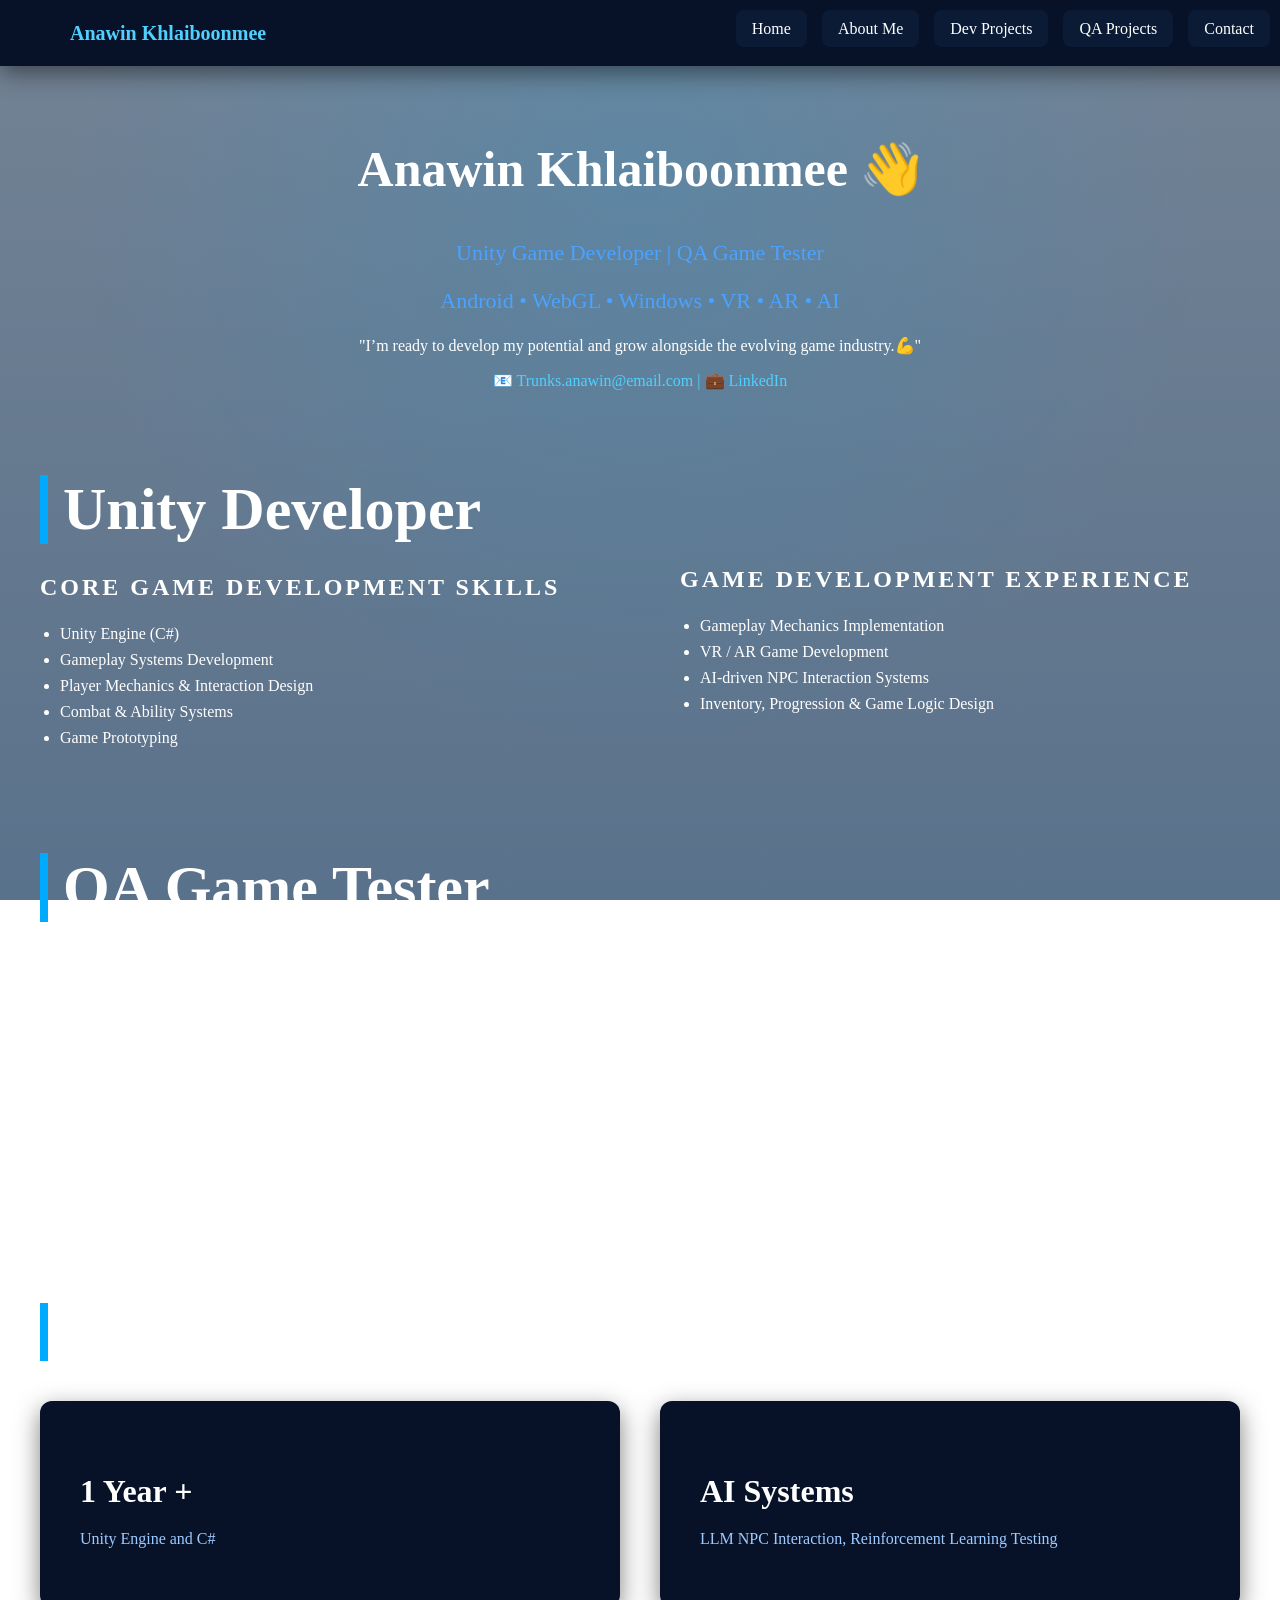
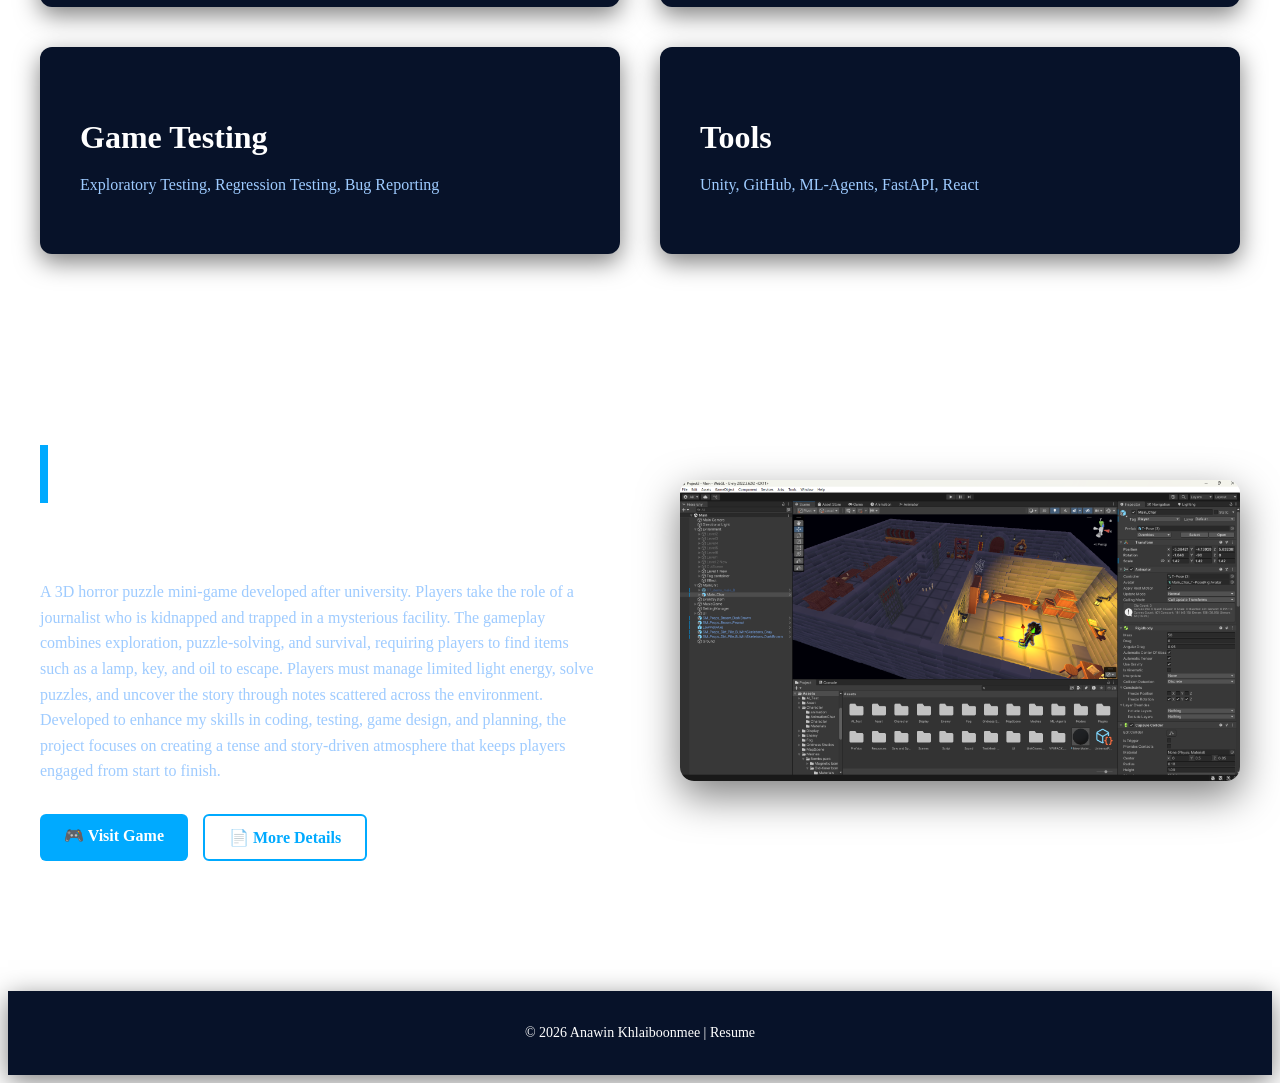
==== index.html @ 1140631f "Update" ====
<!DOCTYPE html>
<html lang="en">

<head>
<meta charset="UTF-8">
<meta name="viewport" content="width=device-width, initial-scale=1.0">
<title>Game Developer Portfolio</title>
<link rel="stylesheet" href="style.css">
</head>

<body>

<!-- ================= NAVBAR ================= -->
<nav class="navbar">
  <div class="navbar-container">

    <div class="logo">Anawin Khlaiboonmee</div>

    <ul class="nav-links" id="nav-links">
      <li><a href="#">Home</a></li>
      <li><a href="#">About Me</a></li>
      <li><a href="#">Dev Projects</a></li>
      <li><a href="#">QA Projects</a></li>
      <li><a href="#">Contact</a></li>
    </ul>

  </div>
</nav>


<!-- ================= HERO ================= -->
<section class="hero">

<h1 class="Name">Anawin Khlaiboonmee 👋</h1>

<p class="subtitle">
Unity Game Developer | QA Game Tester
</p>

<p class="platforms">
Android • WebGL • Windows • VR • AR • AI
</p>

<p class="watchword">
"I’m ready to develop my potential and grow alongside the evolving game industry.💪"
</p>

<p class="contact">
📧 Trunks.anawin@email.com |
💼 <a href="https://www.linkedin.com/in/anawin-khlaiboonmee-aa7170331/" target="_blank" class="linkedin">LinkedIn</a>
</p>

</section>


<!-- ================= UNITY DEVELOPER ================= -->
<section class="Dev-skill-section">

<div class="dev-skill-container">

<!-- LEFT -->
<div class="Dev-skill-left">

<h1 class="title-dev">Unity Developer</h1>

<h3>CORE GAME DEVELOPMENT SKILLS</h3>
<ul>
<li>Unity Engine (C#)</li>
<li>Gameplay Systems Development</li>
<li>Player Mechanics & Interaction Design</li>
<li>Combat & Ability Systems</li>
<li>Game Prototyping</li>
</ul>

</div>

<!-- RIGHT -->
<div class="Dev-skill-right">

<h3>GAME DEVELOPMENT EXPERIENCE</h3>
<ul>
<li>Gameplay Mechanics Implementation</li>
<li>VR / AR Game Development</li>
<li>AI-driven NPC Interaction Systems</li>
<li>Inventory, Progression & Game Logic Design</li>
</ul>

</div>

</div>

</section>


<!-- ================= QA GAME TESTER ================= -->
<section class="QA-section">

<div class="QA-container">

<!-- LEFT -->
<div class="QA-skill-left">

<h1 class="title-QA">QA Game Tester</h1>

<h3>CORE QA GAME TESTER SKILLS</h3>
<ul>
<li>Exploratory Testing</li>
<li>Manual Test Case Design</li>
<li>Bug Reporting & Retesting</li>
<li>Regression Testing</li>
<li>Player Experience Awareness</li>
</ul>

</div>

<!-- RIGHT -->
<div class="QA-skill-right">

<h3>TESTING EXPERIENCE</h3>
<ul>
<li>Gameplay & Feature-Based Testing</li>
<li>Usability & UX Observation</li>
<li>Edge Case & Risk-Based Testing</li>
</ul>

</div>

</div>

</section>
<!-- Expertise Section -->
<section class="expertise-section">

<div class="expertise-container">

<h2 class="expertise-title">Expertise</h2>

<div class="expertise-grid">

<div class="expertise-box">
<h3>1 Year +</h3>
<p>Unity Engine and C#</p>
</div>

<div class="expertise-box">
<h3>AI Systems</h3>
<p>LLM NPC Interaction, Reinforcement Learning Testing</p>
</div>

<div class="expertise-box">
<h3>Game Testing</h3>
<p>Exploratory Testing, Regression Testing, Bug Reporting</p>
</div>

<div class="expertise-box">
<h3>Tools</h3>
<p>Unity, GitHub, ML-Agents, FastAPI, React</p>
</div>

</div>

</div>

</section>

<!-- Current Project Section -->
<section class="project-section">

<div class="project-container">

<!-- LEFT SIDE -->
<div class="project-left">

<h2 class="project-title">Current Project</h2>

<h3>Escape Of prison</h3>

<p>
A 3D horror puzzle mini-game developed after university.
Players take the role of a journalist who is kidnapped and trapped in a
mysterious facility. The gameplay combines exploration, puzzle-solving,
and survival, requiring players to find items such as a lamp, key, and oil to
escape. Players must manage limited light energy, solve puzzles, and
uncover the story through notes scattered across the environment.
Developed to enhance my skills in coding, testing, game design, and
planning, the project focuses on creating a tense and story-driven
atmosphere that keeps players engaged from start to finish.
</p>
<div class="project-buttons">

<a href="https://pt-devt.itch.io/escape-of-prison"
class="btn-primary"
target="_blank">
🎮 Visit Game
</a>

<a href="Project-Dev.html"
class="btn-secondary">
📄 More Details
</a>

</div>

</div>

<!-- RIGHT SIDE -->
<div class="project-right reveal-right">
<img src="UnityDev.png" alt="Monster Buddy AR">
<script src="script.js"></script>
</div>

</div>

</section>

<!-- ================= FOOTER ================= -->
<footer class="footer-bar">

<p>© 2026 Anawin Khlaiboonmee | Resume</p>

</footer>


</body>
</html>
---- style.css ----
/* ---------------- GLOBAL ---------------- */

body{
background:
radial-gradient(circle at 50% 20%, rgba(0,170,255,0.15), transparent 60%),
linear-gradient(
180deg,
rgba(0,29,61,0.55),
rgba(0,38,77,0.65)
),
url("Background.png");

background-size:cover;
background-position:center;
background-repeat:no-repeat;
background-attachment:fixed;

color:white;
min-height:100vh;
overflow-x:hidden;
}

/* ---------------- NAVBAR ---------------- */

.navbar{
    position:fixed;
    top:0;
    left:0;
    width:100%;
    display:flex;
    justify-content:center;
    background:#071229;
    padding:20px 30px;
    box-shadow:0 6px 25px rgba(0,0,0,0.5);
    z-index:1000;
}

.navbar-container{
    width:100%;
    max-width:1200px;
    display:flex;
    justify-content:space-between;
    align-items:center;
}

.menu-toggle{
    display:none;
    font-size:28px;
    cursor:pointer;
    color:white;
}

.logo{
    font-size:20px;
    font-weight:bold;
    color:#4fd1ff;
}
.Name{
    font-size:50px;
}
.nav-links{
    display:flex;
    list-style:none;
    gap:15px;
    margin:0;
    padding:0;
}

.nav-links a{
    text-decoration:none;
    padding:10px 16px;
    border-radius:8px;
    background:#0b1b35;
    color:white;
}

.nav-links a:hover{
    background:#1e3a8a;
}


/* ---------------- HERO ---------------- */

.hero{
    text-align:center;
    margin-top:140px;   /* ลดลงเล็กน้อย */
}

.Name{
    padding-top:0;      /* ลบ padding-top */
}

.subtitle,
.platforms{
    margin-top:10px;
    font-size:22px;
    color:#4ba2ff;
}

.contact{
    margin-top:10px;
    color:#4fd1ff;
}

.linkedin{
    color:#4fd1ff;
    text-decoration:none;
}

.linkedin:hover{
    color:#0077b5;
}

/* ---------------- DEV + QA SECTION BASE ---------------- */

.Dev-skill-section,
.QA-section{
    padding:20px 20px;
}

.dev-skill-container,
.QA-container{
    max-width:1200px;
    margin:auto;

    display:flex;
    justify-content:space-between;
    align-items:flex-start;
    gap:80px;
}

/* columns */

.Dev-skill-left,
.Dev-skill-right,
.QA-skill-left,
.QA-skill-right{
    flex:1;
    
}

/* ---------------- TITLES ---------------- */

.title-dev,
.title-QA{
    border-left:8px solid #00aaff;
    padding-left:15px;
    font-size:60px;
    font-weight:700;
    margin-bottom:20px;
}

/* ---------------- HEADINGS ---------------- */

.Dev-skill-section h3,
.QA-section h3{
    margin-top:30px;
    letter-spacing:3px;
    font-size:24px;
}

/* ---------------- LIST ---------------- */
.Dev-skill-right{
    margin-top:110px;
}

.QA-skill-right{
    margin-top:110px;
}
ul{
    margin-top:10px;
    padding-left:20px;
    
}

li{
    margin-bottom:8px;
}

/* ---------------- FOOTER ---------------- */

.footer-bar{
    width:100%;
    padding:20px 0;
    text-align:center;
    background:#071229;
    font-size:14px;
    box-shadow:0 6px 25px rgba(0,0,0,0.5);
    margin-top:80px;
}

/* -------- EXPERTISE SECTION -------- */

.expertise-section{
padding:100px 20px;
}

.expertise-container{
max-width:1200px;
margin:auto;
}

.expertise-title{
    border-left:8px solid #00aaff;
    padding-left:15px;
    font-size:50px;
    font-weight:700;
    margin-bottom:40px;

    text-align:left;
}


.expertise-grid{
display:grid;
grid-template-columns:1fr 1fr;
gap:40px;
}

.expertise-box{
background:#071229;
padding:40px;
border-radius:12px;
box-shadow:0 8px 25px rgba(0,0,0,0.5);
text-align:left;
}

.expertise-box h3{
margin-bottom:10px;
font-size:32px;
}

.expertise-box p{
color:#9ecbff;
line-height:1.6;
}

/* -------- CURRENT PROJECT -------- */

.project-section{
padding:50px 20px;
}

.project-container{
max-width:1200px;
margin:auto;

display:flex;
justify-content:space-between;
align-items:center;

gap:80px;
}

.project-left{
flex:1;
}

.project-right{
flex:1;
text-align:center;
}

.project-title{
border-left:8px solid #00aaff;
padding-left:15px;
font-size:50px;
margin-bottom:30px;
}

.project-left h3{
font-size:26px;
margin-bottom:15px;
}

.project-left p{
color:#9ecbff;
line-height:1.6;
margin-bottom:20px;
}

.project-left li{
margin-bottom:8px;
}

.project-right img{
max-width:100%;
border-radius:10px;
box-shadow:0 10px 30px rgba(0,0,0,0.5);
}

/* scroll reveal animation */
.reveal-right{
opacity:0;
transform:translateX(120px);
filter:blur(6px);
transition:all 0.9s ease;
}

.reveal-right.active{
opacity:1;
transform:translateX(0);
filter:blur(0);
}

/* -------- PROJECT BUTTONS -------- */

.project-buttons{
margin-top:30px;
display:flex;
gap:15px;
}

/* main button */

.btn-primary{
background:#00aaff;
color:white;

border:none;
padding:12px 24px;

font-size:16px;
font-weight:600;

border-radius:6px;

cursor:pointer;

transition:all 0.25s ease;
}

.btn-primary:hover{
background:#008fcc;
transform:translateY(-2px);
box-shadow:0 6px 15px rgba(0,0,0,0.4);
}

/* secondary button */
.project-buttons a{
text-decoration:none !important;
}
.btn-secondary{
background:transparent;
color:#00aaff;

border:2px solid #00aaff;
padding:12px 24px;

font-size:16px;
font-weight:600;

border-radius:6px;

cursor:pointer;

transition:all 0.25s ease;

text-decoration:none;
display:inline-block;
}

.btn-secondary,
.btn-secondary:link,
.btn-secondary:visited{
text-decoration:none;
color:#00aaff;
}

.btn-secondary:hover,
.btn-secondary:active{
background:#00aaff;
color:white;
transform:translateY(-2px);
text-decoration:none;
}


/* ---------------- MOBILE ---------------- */

@media (max-width:768px){

/* ---------- NAVBAR ---------- */
.navbar-container{
flex-direction:column;
align-items:center;
gap:10px;
}

.nav-links{
flex-wrap:wrap;
justify-content:center;
gap:8px;
}

.nav-links a{
padding:8px 12px;
font-size:14px;
}

.logo{
font-size:18px;
}

/* ---------- HERO ---------- */

.hero{
margin-top:170px;
padding:0 20px;
font-size:18px;
}

/* ---------- DEV + QA ---------- */

.dev-skill-container,
.QA-container{
flex-direction:column;
gap:35px;
}

/* ---------- EXPERTISE ---------- */

.expertise-grid{
grid-template-columns:1fr;
gap:20px;
}

/* ---------- CURRENT PROJECT ---------- */

.project-container{
flex-direction:column;
gap:30px;
}

.project-right{
margin-top:20px;
}

}

/* ---------- IMAGES ---------- */

img{
    max-width:100%;
    height:auto;
}
.project-right img{
width:100%;
max-width:700px;
border-radius:14px;
box-shadow:0 15px 40px rgba(0,0,0,0.5);
}
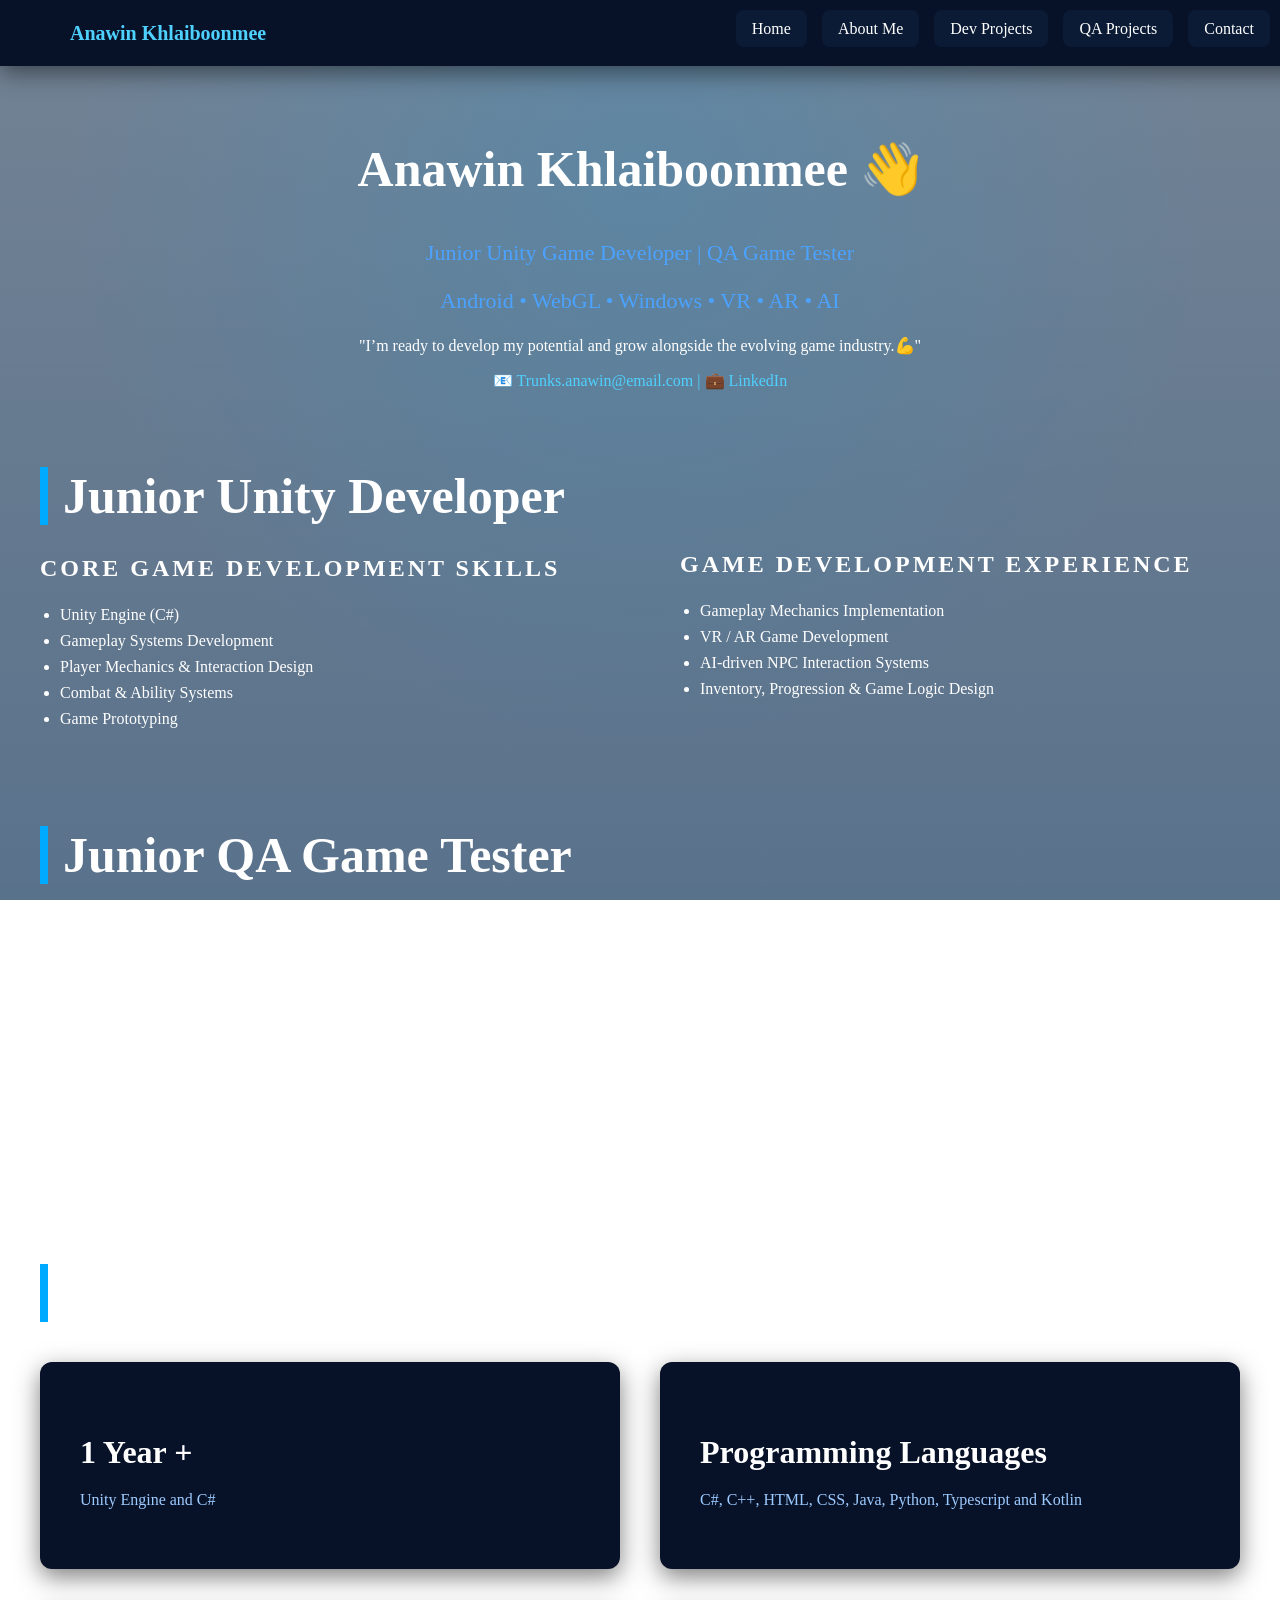
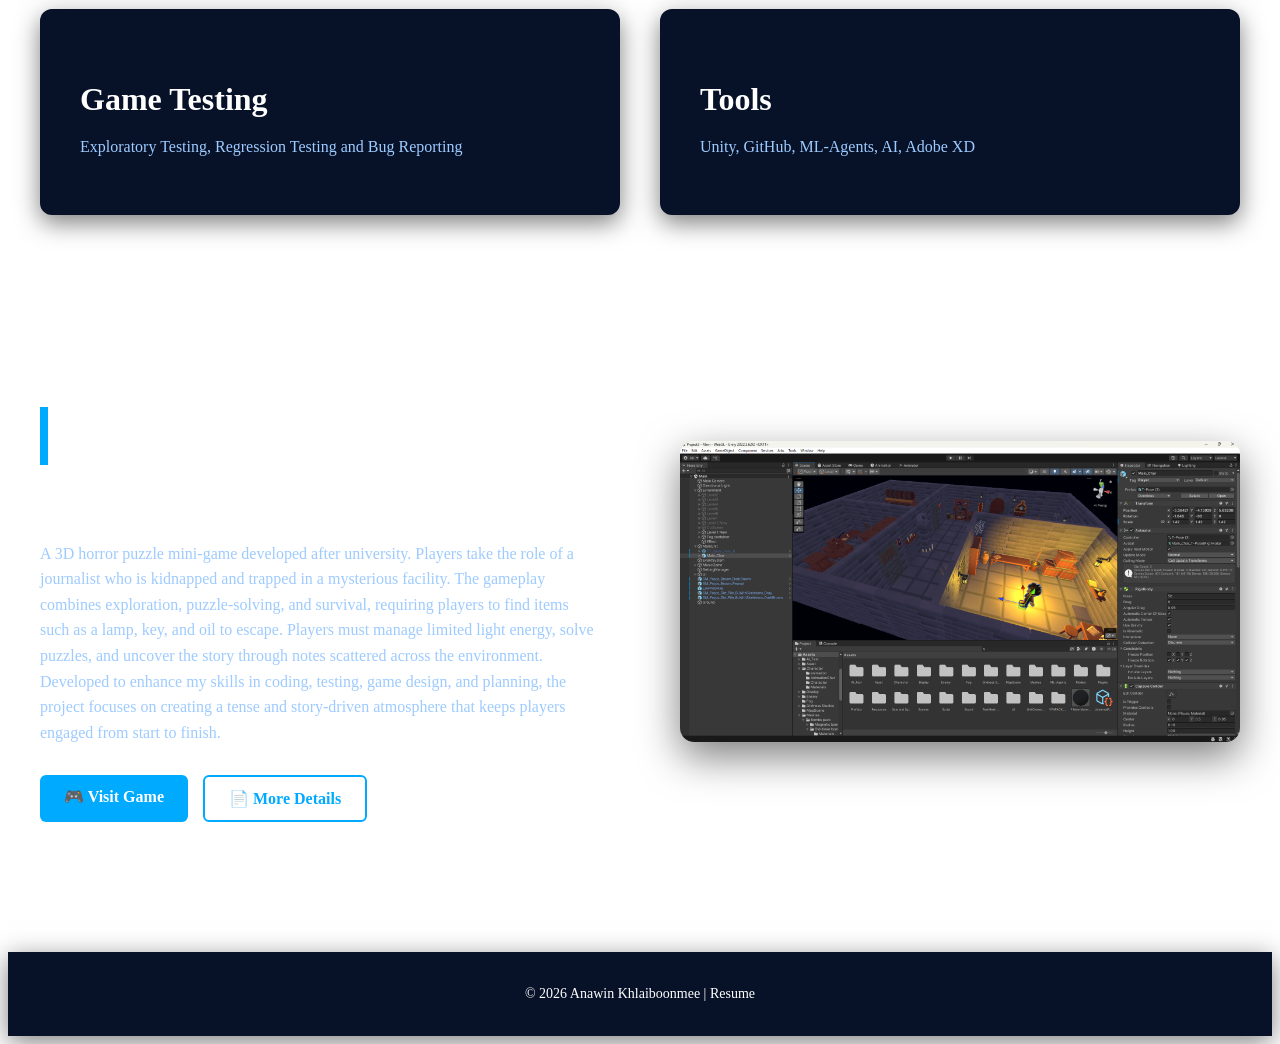
==== commit 94b43727: "Update 2.9 Add about page. Fix position job" ====
--- a/index.html
+++ b/index.html
@@ -16,13 +16,13 @@
 
     <div class="logo">Anawin Khlaiboonmee</div>
 
-    <ul class="nav-links" id="nav-links">
-      <li><a href="#">Home</a></li>
-      <li><a href="#">About Me</a></li>
-      <li><a href="#">Dev Projects</a></li>
-      <li><a href="#">QA Projects</a></li>
-      <li><a href="#">Contact</a></li>
-    </ul>
+<ul class="nav-links" id="nav-links">
+  <li><a href="index.html">Home</a></li>
+  <li><a href="about.html">About Me</a></li>
+  <li><a href="dev-project.html">Dev Projects</a></li>
+  <li><a href="qa-project.html">QA Projects</a></li>
+  <li><a href="contact.html">Contact</a></li>
+</ul>
 
   </div>
 </nav>
@@ -34,7 +34,7 @@
 <h1 class="Name">Anawin Khlaiboonmee 👋</h1>
 
 <p class="subtitle">
-Unity Game Developer | QA Game Tester
+Junior Unity Game Developer | QA Game Tester
 </p>
 
 <p class="platforms">
@@ -61,7 +61,7 @@
 <!-- LEFT -->
 <div class="Dev-skill-left">
 
-<h1 class="title-dev">Unity Developer</h1>
+<h1 class="title-dev">Junior Unity Developer</h1>
 
 <h3>CORE GAME DEVELOPMENT SKILLS</h3>
 <ul>
@@ -100,7 +100,7 @@
 <!-- LEFT -->
 <div class="QA-skill-left">
 
-<h1 class="title-QA">QA Game Tester</h1>
+<h1 class="title-QA">Junior QA Game Tester</h1>
 
 <h3>CORE QA GAME TESTER SKILLS</h3>
 <ul>
@@ -133,7 +133,7 @@
 
 <div class="expertise-container">
 
-<h2 class="expertise-title">Expertise</h2>
+<h2 class="expertise-title">Experience</h2>
 
 <div class="expertise-grid">
 
@@ -143,18 +143,18 @@
 </div>
 
 <div class="expertise-box">
-<h3>AI Systems</h3>
-<p>LLM NPC Interaction, Reinforcement Learning Testing</p>
+<h3>Programming Languages</h3>
+<p>C#, C++, HTML, CSS, Java, Python, Typescript and Kotlin</p>
 </div>
 
 <div class="expertise-box">
 <h3>Game Testing</h3>
-<p>Exploratory Testing, Regression Testing, Bug Reporting</p>
+<p>Exploratory Testing, Regression Testing and Bug Reporting</p>
 </div>
 
 <div class="expertise-box">
 <h3>Tools</h3>
-<p>Unity, GitHub, ML-Agents, FastAPI, React</p>
+<p>Unity, GitHub, ML-Agents, AI, Adobe XD</p>
 </div>
 
 </div>
--- a/style.css
+++ b/style.css
@@ -74,10 +74,6 @@
     color:white;
 }
 
-.nav-links a:hover{
-    background:#1e3a8a;
-}
-
 
 /* ---------------- HERO ---------------- */
 
@@ -145,7 +141,7 @@
 .title-QA{
     border-left:8px solid #00aaff;
     padding-left:15px;
-    font-size:60px;
+    font-size:50px;
     font-weight:700;
     margin-bottom:20px;
 }
@@ -161,11 +157,11 @@
 
 /* ---------------- LIST ---------------- */
 .Dev-skill-right{
-    margin-top:110px;
+    margin-top:95px;
 }
 
 .QA-skill-right{
-    margin-top:110px;
+    margin-top:95px;
 }
 ul{
     margin-top:10px;
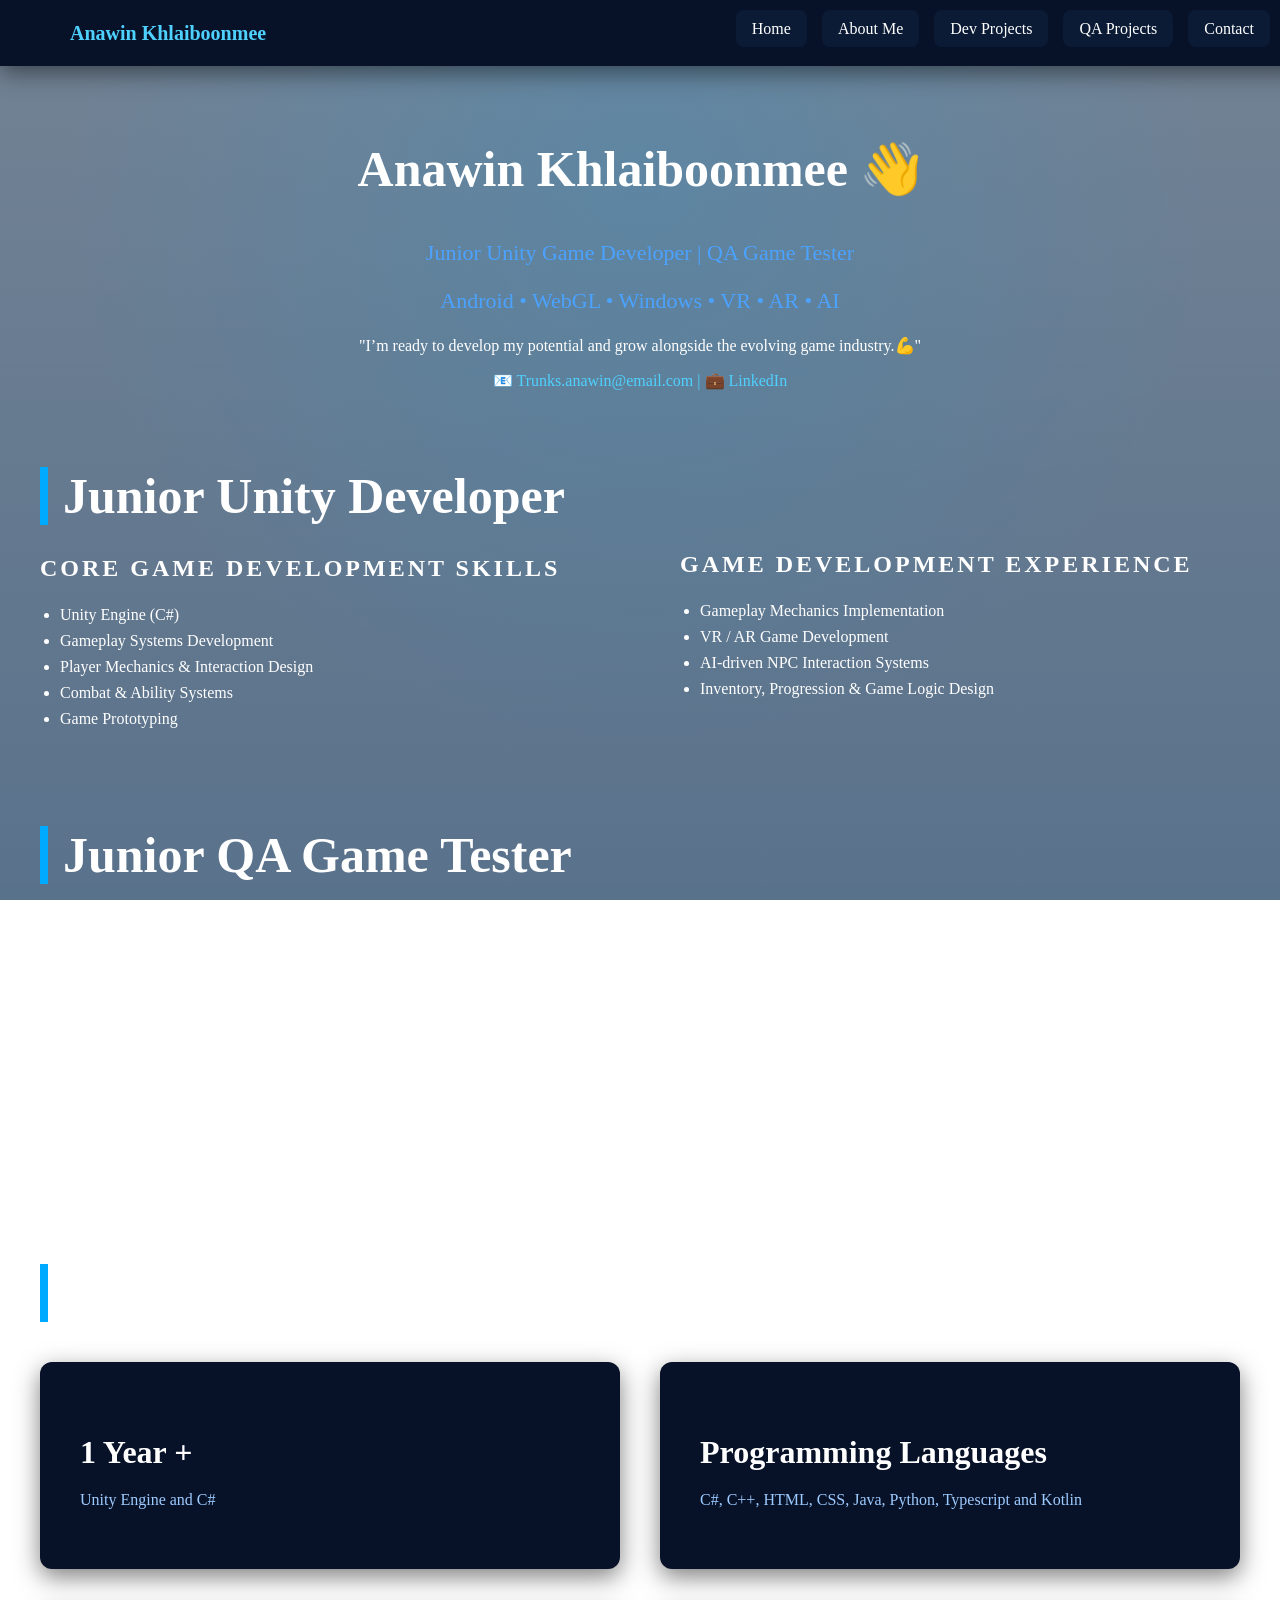
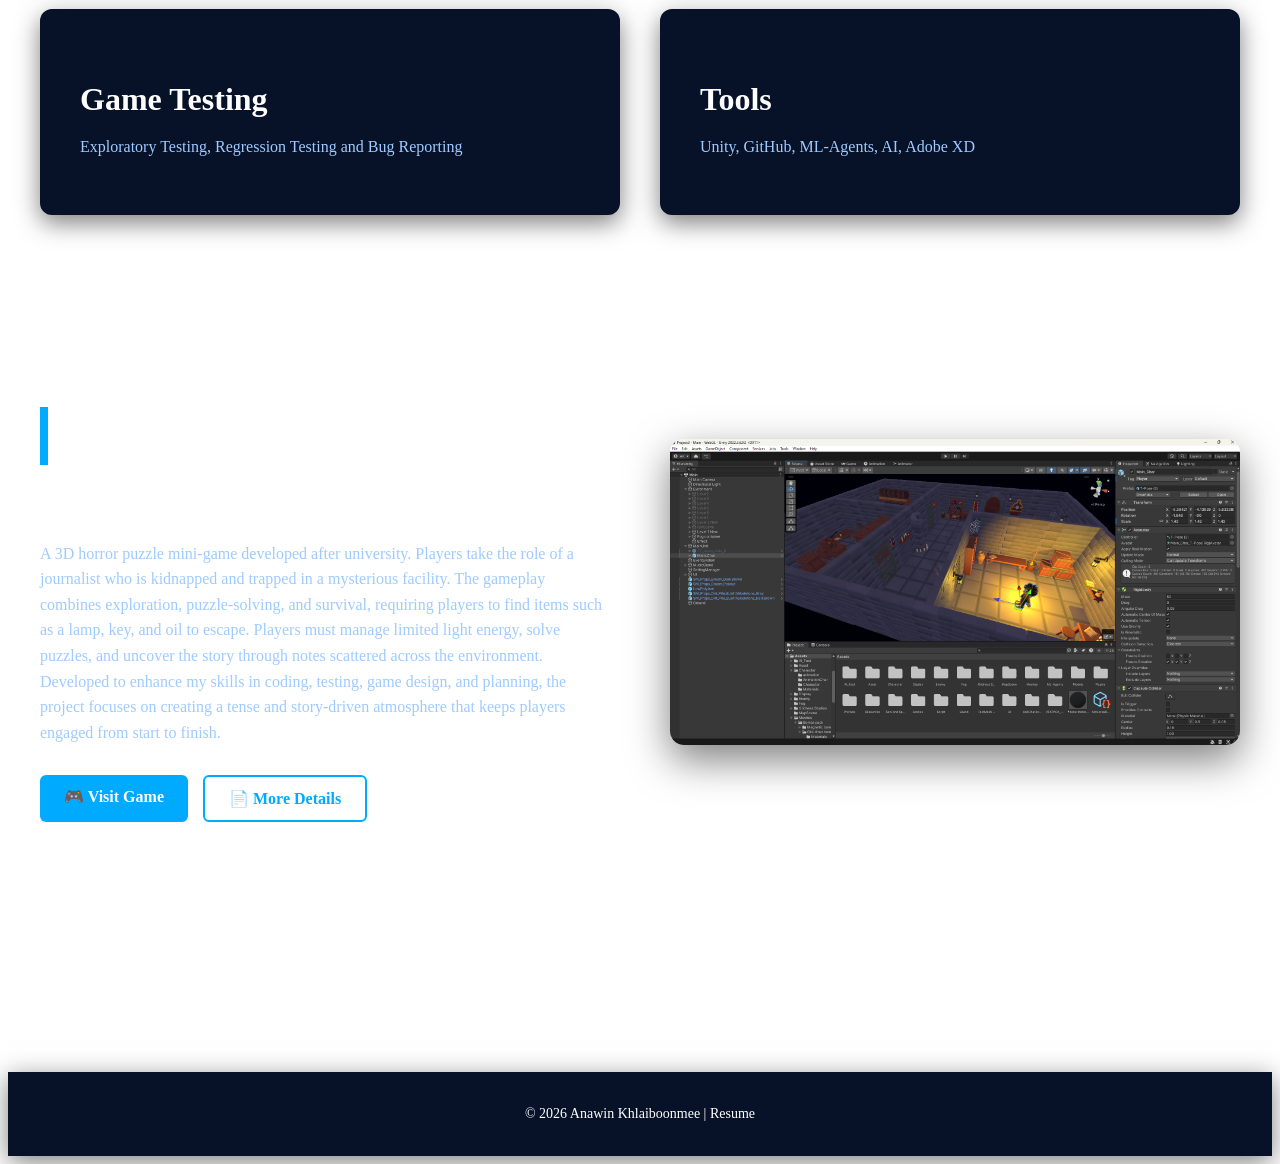
==== commit 2ce811f6: "Update index.html" ====
--- a/index.html
+++ b/index.html
@@ -194,7 +194,7 @@
 🎮 Visit Game
 </a>
 
-<a href="Project-Dev.html"
+<a href="dev-project.html"
 class="btn-secondary">
 📄 More Details
 </a>
--- a/style.css
+++ b/style.css
@@ -18,6 +18,11 @@
 color:white;
 min-height:100vh;
 overflow-x:hidden;
+
+}
+
+main{
+    flex:1;
 }
 
 /* ---------------- NAVBAR ---------------- */
@@ -182,7 +187,7 @@
     background:#071229;
     font-size:14px;
     box-shadow:0 6px 25px rgba(0,0,0,0.5);
-    margin-top:80px;
+    margin-top:200px;
 }
 
 /* -------- EXPERTISE SECTION -------- */
@@ -372,6 +377,126 @@
 }
 
 
+/* ---------------- INTRO SECTION ----------------*/
+
+.Introduction-section{
+    padding: 80px 10%;
+}
+
+/* container layout */
+
+.project-container{
+    display: flex;
+    align-items: center;
+    justify-content: space-between;
+    gap: 60px;
+}
+
+/* LEFT TEXT AREA */
+
+.Introduction-left{
+    max-width: 600px;
+}
+
+/* TITLE */
+
+.introduction-title{
+    border-left:8px solid #00aaff;
+    font-size: 50px;
+    font-weight: 700;
+    margin-bottom: 25px;
+    position: relative;
+    padding-left: 20px;
+}
+
+/* name */
+
+.Name-Introduction{
+    font-size: 28px;
+}
+.Name-Unitysity{
+    font-size: 20px;
+}
+/* paragraph */
+
+.Introduction-left p{
+    text-align: justify;      /* เรียงขอบซ้ายขวา */
+    max-width: 620px;         /* ความกว้างข้อความ */
+    line-height: 1.7;         /* ระยะห่างบรรทัด */
+    margin-bottom: 20px;      /* ระยะห่างระหว่าง paragraph */
+    font-size: 17px;
+    color: #99b9f1;
+}
+
+/* RIGHT IMAGE */
+
+.profile-right{
+    display: flex;
+    justify-content: center;
+    align-items: center;
+}
+
+/* profile image */
+
+.profile-img{
+    width: 620px;
+    max-width: 100%; 
+    transform: translateX(60px);
+    transition: transform 0.3s ease;
+}
+
+/* hover effect */
+
+.profile-img:hover{
+    transform: scale(1.05);
+}
+
+/* ---------------- Contact SECTION ---------------- */
+.contact-left{
+    max-width:600px;
+}
+.project-container{
+    display:flex;
+    justify-content:flex-start;
+}
+.Contact-title{
+    border-left:8px solid #00aaff;
+    font-size: 50px;
+    font-weight: 700;
+    margin-bottom: 25px;
+    position: relative;
+    padding-left: 20px;
+}
+.contact-btn{
+    display: inline-flex;
+    align-items: center;
+    justify-content: center;
+
+    padding: 8px 16px;
+    margin-top: 8px;
+
+    border: 2px solid #00b4ff;
+    border-radius: 8px;
+
+    color: #8fd3ff;
+    text-decoration: none;
+    font-size: 14px;
+
+    background: transparent;
+    transition: 0.3s ease;
+}
+
+.contact-btn:hover{
+    background: #00b4ff;
+    color: #001b2e;
+}
+.contact-btn:hover{
+    background:#00b4ff;
+    color:#001b2e;
+    box-shadow:0 0 10px #00b4ff;
+}
+
+
 /* ---------------- MOBILE ---------------- */
 
 @media (max-width:768px){
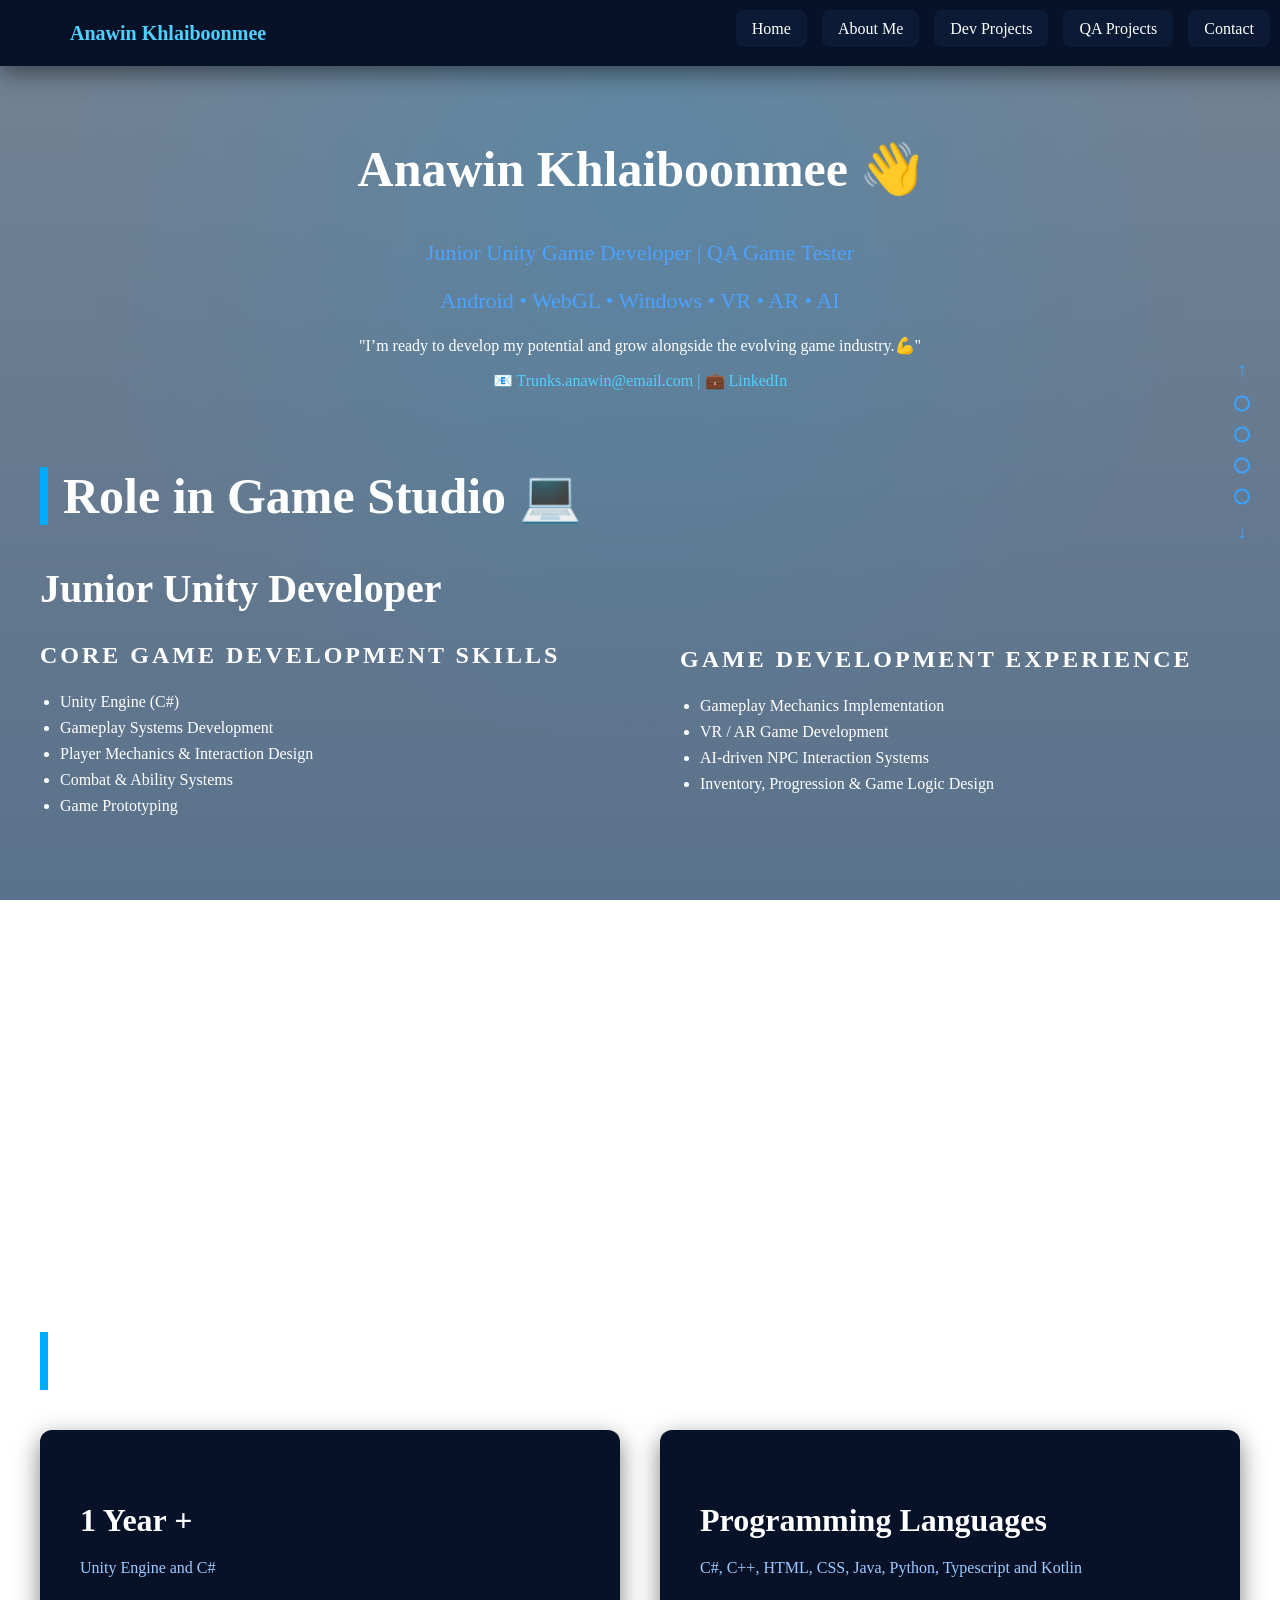
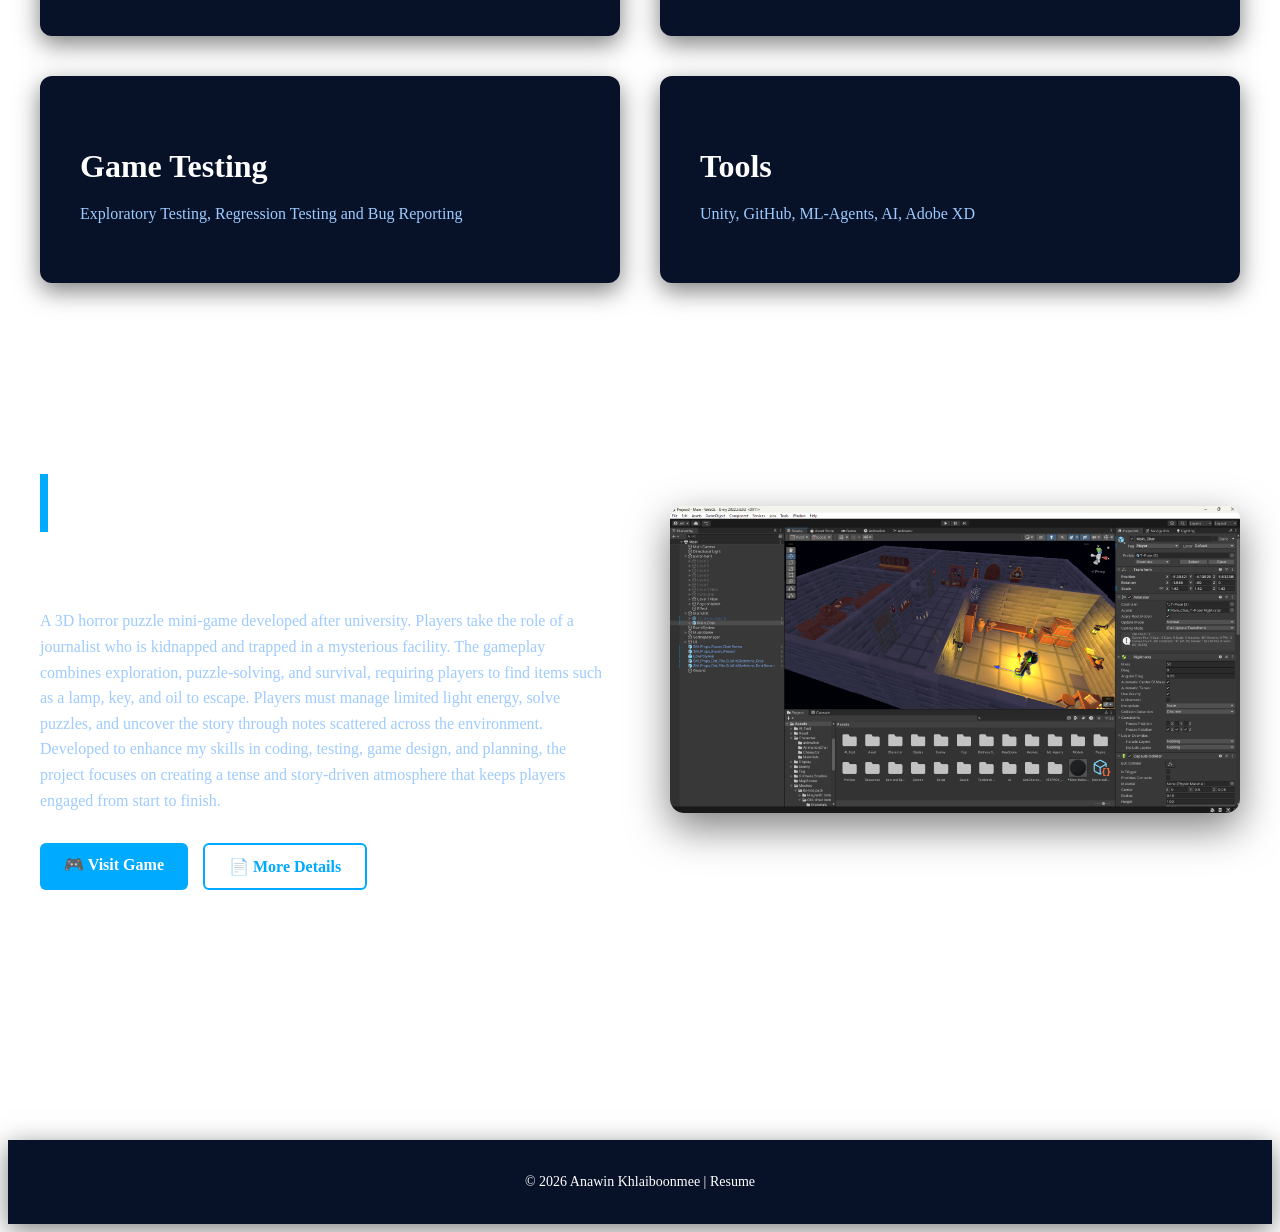
==== commit 9b1627c5: "Update4.8 Hide a mini game" ====
--- a/index.html
+++ b/index.html
@@ -29,7 +29,7 @@
 
 
 <!-- ================= HERO ================= -->
-<section class="hero">
+<section class="hero" id="hero">
 
 <h1 class="Name">Anawin Khlaiboonmee 👋</h1>
 
@@ -52,14 +52,41 @@
 
 </section>
 
+<!-- ================= Scroll Button================= -->
+<div class="section-nav">
+
+    <div class="arrow up" id="scrollUp">↑</div>
+
+    <span class="dot active" data-section="hero"></span>
+    <span class="dot" data-section="role"></span>
+    <span class="dot" data-section="experience"></span>
+    <span class="dot" data-section="project"></span>
+
+    <div class="arrow down" id="scrollDown">↓</div>
+</div>
+
+
+<!-- ================= Game Runner================= 
+<section class="mini-game">
+
+<h2>Mini Runner Game</h2>
+
+<canvas id="gameCanvas" width="1000" height="350"></canvas>
+
+<p>Press SPACE to jump and collect coins</p>
+
+</section>
+-->
 
 <!-- ================= UNITY DEVELOPER ================= -->
-<section class="Dev-skill-section">
+<section class="Dev-skill-section" id="role">
 
 <div class="dev-skill-container">
 
 <!-- LEFT -->
 <div class="Dev-skill-left">
+
+<h1 class="title-role">Role in Game Studio 💻</h1>
 
 <h1 class="title-dev">Junior Unity Developer</h1>
 
@@ -129,7 +156,7 @@
 
 </section>
 <!-- Expertise Section -->
-<section class="expertise-section">
+<section class="expertise-section" id="experience">
 
 <div class="expertise-container">
 
@@ -164,7 +191,7 @@
 </section>
 
 <!-- Current Project Section -->
-<section class="project-section">
+<section class="project-section" id="project">
 
 <div class="project-container">
 
--- a/style.css
+++ b/style.css
@@ -112,6 +112,71 @@
     color:#0077b5;
 }
 
+/* ---------------- Scroll-Button ---------------- */
+.section-nav{
+    position:fixed;
+    right:30px;
+    top:50%;
+    transform:translateY(-50%);
+    display:flex;
+    flex-direction:column;
+    align-items:center;
+    gap:15px;
+    z-index:1000;
+}
+
+.dot{
+    width:12px;
+    height:12px;
+    border-radius:50%;
+    border:2px solid #3aa3ff;
+    cursor:pointer;
+    transition:0.3s;
+}
+
+.dot.active{
+    background:#3aa3ff;
+    box-shadow:0 0 10px #3aa3ff;
+    animation:pulse 1.5s infinite;
+}
+
+.arrow{
+    font-size:20px;
+    color:#3aa3ff;
+    cursor:pointer;
+    transition:0.3s;
+}
+
+.arrow:hover{
+    transform:scale(1.3);
+}
+
+@keyframes pulse{
+
+    0%{transform:scale(1)}
+    50%{transform:scale(1.3)}
+    100%{transform:scale(1)}
+
+}
+
+
+/* ---------------- Mini Game ---------------- 
+
+.mini-game{
+    text-align:center;
+    margin-top:40px;
+}
+
+#gameCanvas{
+    background:#0b1f3a;
+    border:2px solid #3aa3ff;
+    border-radius:12px;
+    display:block;
+    margin:auto;
+    max-width:100%;
+}
+*/
+
 /* ---------------- DEV + QA SECTION BASE ---------------- */
 
 .Dev-skill-section,
@@ -141,12 +206,17 @@
 }
 
 /* ---------------- TITLES ---------------- */
-
-.title-dev,
-.title-QA{
+.title-role{
     border-left:8px solid #00aaff;
     padding-left:15px;
     font-size:50px;
+    font-weight:700;
+    margin-bottom:40px;
+}
+
+.title-dev,
+.title-QA{
+    font-size:40px;
     font-weight:700;
     margin-bottom:20px;
 }
@@ -162,11 +232,11 @@
 
 /* ---------------- LIST ---------------- */
 .Dev-skill-right{
-    margin-top:95px;
+    margin-top:190px;
 }
 
 .QA-skill-right{
-    margin-top:95px;
+    margin-top:75px;
 }
 ul{
     margin-top:10px;
@@ -496,6 +566,754 @@
     box-shadow:0 0 10px #00b4ff;
 }
 
+/* ---------------- Project0 ---------------- */
+.project0-features{
+    margin:10px 0;
+    padding-left:18px;
+}
+
+.project0-features li{
+    margin-bottom:4px;
+}
+
+.projects0{
+    max-width:1200px;
+    margin:auto;
+    padding:40px;
+}
+
+.project0-card{
+    display:flex;
+    gap:40px;
+    background:#0a1f35;
+    border-radius:12px;
+    padding:30px;
+    box-shadow:0 10px 25px rgba(0,0,0,0.4);
+}
+
+/* LEFT */
+.project0-info{
+    flex:1;
+}
+
+.project0-info h2{
+    margin-bottom:10px;
+}
+
+.project0-info p{
+    margin-bottom:15px;
+}
+
+.project0-btn{
+    display:inline-block;
+    padding:10px 18px;
+    background:#3aa3ff;
+    border-radius:6px;
+    text-decoration:none;
+    color:white;
+}
+
+/* RIGHT */
+
+.project0-media{
+    flex:1;
+    position:relative;
+    overflow:hidden;
+}
+
+.media-slider{
+    display:flex;
+    transition:0.4s;
+}
+
+.media-slider img,
+.media-slider video{
+    width:100%;
+    border-radius:8px;
+}
+
+/* buttons */
+
+.prev, .next{
+    position:absolute;
+    top:45%;
+    transform:translateY(-50%);
+    background:#00000080;
+    border:none;
+    color:white;
+    font-size:20px;
+    padding:10px;
+    cursor:pointer;
+}
+
+.prev{ left:5px }
+.next{ right:5px }
+
+/* ---------------- Project1 ---------------- */
+.project1-features{
+    margin:10px 0;
+    padding-left:18px;
+}
+
+.project1-features li{
+    margin-bottom:4px;
+}
+
+.projects1{
+    max-width:1200px;
+    margin:auto;
+    padding:40px;
+}
+
+.project1-card{
+    display:flex;
+    gap:40px;
+    background:#0a1f35;
+    border-radius:12px;
+    padding:30px;
+    box-shadow:0 10px 25px rgba(0,0,0,0.4);
+}
+
+/* LEFT */
+.project1-info{
+    flex:1;
+}
+
+.project1-info h2{
+    margin-bottom:10px;
+}
+
+.project1-info p{
+    margin-bottom:15px;
+}
+
+.project1-btn{
+    display:inline-block;
+    padding:10px 18px;
+    background:#3aa3ff;
+    border-radius:6px;
+    text-decoration:none;
+    color:white;
+}
+
+/* RIGHT */
+
+.project1-media{
+    flex:1;
+    position:relative;
+    overflow:hidden;
+}
+
+.media-slider{
+    display:flex;
+    transition:0.4s;
+}
+
+.media-slider img,
+.media-slider video{
+    width:100%;
+    border-radius:8px;
+}
+
+/* buttons */
+
+.prev, .next{
+    position:absolute;
+    top:45%;
+    transform:translateY(-50%);
+    background:#00000080;
+    border:none;
+    color:white;
+    font-size:20px;
+    padding:10px;
+    cursor:pointer;
+}
+
+.prev{ left:5px }
+.next{ right:5px }
+
+
+/* ---------------- Project2 ---------------- */
+.project2-features{
+    margin:10px 0;
+    padding-left:18px;
+}
+
+.project2-features li{
+    margin-bottom:4px;
+}
+
+.projects2{
+    max-width:1200px;
+    margin:auto;
+    padding:40px;
+}
+
+.project2-card{
+    display:flex;
+    gap:40px;
+    background:#0a1f35;
+    border-radius:12px;
+    padding:30px;
+    box-shadow:0 10px 25px rgba(0,0,0,0.4);
+}
+
+/* LEFT */
+.project2-info{
+    flex:1;
+}
+
+.project2-info h2{
+    margin-bottom:10px;
+}
+
+.project2-info p{
+    margin-bottom:15px;
+}
+
+.project2-btn{
+    display:inline-block;
+    padding:10px 18px;
+    background:#3aa3ff;
+    border-radius:6px;
+    text-decoration:none;
+    color:white;
+}
+
+/* RIGHT */
+
+.project2-media{
+    flex:1;
+    position:relative;
+    overflow:hidden;
+}
+
+.media-slider{
+    display:flex;
+    transition:0.4s;
+}
+
+.media-slider img,
+.media-slider video{
+    width:100%;
+    border-radius:8px;
+}
+
+/* buttons */
+
+.prev, .next{
+    position:absolute;
+    top:45%;
+    transform:translateY(-50%);
+    background:#00000080;
+    border:none;
+    color:white;
+    font-size:20px;
+    padding:10px;
+    cursor:pointer;
+}
+
+.prev{ left:5px }
+.next{ right:5px }
+
+
+/* ---------------- Project3 ---------------- */
+.project3-features{
+    margin:10px 0;
+    padding-left:18px;
+}
+
+.project3-features li{
+    margin-bottom:4px;
+}
+
+.projects3{
+    max-width:1200px;
+    margin:auto;
+    padding:40px;
+}
+
+.project3-card{
+    display:flex;
+    gap:40px;
+    background:#0a1f35;
+    border-radius:12px;
+    padding:30px;
+    box-shadow:0 10px 25px rgba(0,0,0,0.4);
+}
+
+/* LEFT */
+.project3-info{
+    flex:1;
+}
+
+.project3-info h2{
+    margin-bottom:10px;
+}
+
+.project3-info p{
+    margin-bottom:15px;
+}
+
+.project3-btn{
+    display:inline-block;
+    padding:10px 18px;
+    background:#3aa3ff;
+    border-radius:6px;
+    text-decoration:none;
+    color:white;
+}
+
+/* RIGHT */
+
+.project3-media{
+    flex:1;
+    position:relative;
+    overflow:hidden;
+}
+
+.media-slider{
+    display:flex;
+    transition:0.4s;
+}
+
+.media-slider img,
+.media-slider video{
+    width:100%;
+    border-radius:8px;
+}
+
+/* buttons */
+
+.prev, .next{
+    position:absolute;
+    top:45%;
+    transform:translateY(-50%);
+    background:#00000080;
+    border:none;
+    color:white;
+    font-size:20px;
+    padding:10px;
+    cursor:pointer;
+}
+
+.prev{ left:5px }
+.next{ right:5px }
+
+/* ---------------- Project3 ---------------- */
+.project4-features{
+    margin:10px 0;
+    padding-left:18px;
+}
+
+.project4-features li{
+    margin-bottom:4px;
+}
+
+.projects4{
+    max-width:1200px;
+    margin:auto;
+    padding:40px;
+}
+
+.project4-card{
+    display:flex;
+    gap:40px;
+    background:#0a1f35;
+    border-radius:12px;
+    padding:30px;
+    box-shadow:0 10px 25px rgba(0,0,0,0.4);
+}
+
+/* LEFT */
+.project4-info{
+    flex:1;
+}
+
+.project4-info h2{
+    margin-bottom:10px;
+}
+
+.project4-info p{
+    margin-bottom:15px;
+}
+
+.project4-btn{
+    display:inline-block;
+    padding:10px 18px;
+    background:#3aa3ff;
+    border-radius:6px;
+    text-decoration:none;
+    color:white;
+}
+
+/* RIGHT */
+
+.project4-media{
+    flex:1;
+    position:relative;
+    overflow:hidden;
+}
+
+.media-slider{
+    display:flex;
+    transition:0.4s;
+}
+
+.media-slider img,
+.media-slider video{
+    width:100%;
+    border-radius:8px;
+}
+
+/* buttons */
+
+.prev, .next{
+    position:absolute;
+    top:45%;
+    transform:translateY(-50%);
+    background:#00000080;
+    border:none;
+    color:white;
+    font-size:20px;
+    padding:10px;
+    cursor:pointer;
+}
+
+.prev{ left:5px }
+.next{ right:5px }
+
+/* ---------------- Project5 ---------------- */
+.project5-features{
+    margin:10px 0;
+    padding-left:18px;
+}
+
+.project5-features li{
+    margin-bottom:4px;
+}
+
+.projects5{
+    max-width:1200px;
+    margin:auto;
+    padding:40px;
+}
+
+.project5-card{
+    display:flex;
+    gap:40px;
+    background:#0a1f35;
+    border-radius:12px;
+    padding:30px;
+    box-shadow:0 10px 25px rgba(0,0,0,0.4);
+}
+
+/* LEFT */
+.project5-info{
+    flex:1;
+}
+
+.project5-info h2{
+    margin-bottom:10px;
+}
+
+.project5-info p{
+    margin-bottom:15px;
+}
+
+.project5-btn{
+    display:inline-block;
+    padding:10px 18px;
+    background:#3aa3ff;
+    border-radius:6px;
+    text-decoration:none;
+    color:white;
+}
+
+/* RIGHT */
+
+.project5-media{
+    flex:1;
+    position:relative;
+    overflow:hidden;
+}
+
+.media-slider{
+    display:flex;
+    transition:0.4s;
+}
+
+.media-slider img,
+.media-slider video{
+    width:100%;
+    border-radius:8px;
+}
+
+/* buttons */
+
+.prev, .next{
+    position:absolute;
+    top:45%;
+    transform:translateY(-50%);
+    background:#00000080;
+    border:none;
+    color:white;
+    font-size:20px;
+    padding:10px;
+    cursor:pointer;
+}
+
+.prev{ left:5px }
+.next{ right:5px }
+
+/* ---------------- Project6 ---------------- */
+.project6-features{
+    margin:10px 0;
+    padding-left:18px;
+}
+
+.project6-features li{
+    margin-bottom:4px;
+}
+
+.projects6{
+    max-width:1200px;
+    margin:auto;
+    padding:40px;
+}
+
+.project6-card{
+    display:flex;
+    gap:40px;
+    background:#0a1f35;
+    border-radius:12px;
+    padding:30px;
+    box-shadow:0 10px 25px rgba(0,0,0,0.4);
+}
+
+/* LEFT */
+.project6-info{
+    flex:1;
+}
+
+.project6-info h2{
+    margin-bottom:10px;
+}
+
+.project6-info p{
+    margin-bottom:15px;
+}
+
+.project6-btn{
+    display:inline-block;
+    padding:10px 18px;
+    background:#3aa3ff;
+    border-radius:6px;
+    text-decoration:none;
+    color:white;
+}
+
+/* RIGHT */
+
+.project6-media{
+    flex:1;
+    position:relative;
+    overflow:hidden;
+}
+
+.media-slider{
+    display:flex;
+    transition:0.4s;
+}
+
+.media-slider img,
+.media-slider video{
+    width:100%;
+    border-radius:8px;
+}
+
+/* buttons */
+
+.prev, .next{
+    position:absolute;
+    top:45%;
+    transform:translateY(-50%);
+    background:#00000080;
+    border:none;
+    color:white;
+    font-size:20px;
+    padding:10px;
+    cursor:pointer;
+}
+
+.prev{ left:5px }
+.next{ right:5px }
+
+/* ---------------- qa-project1 ---------------- */
+.qa-project1-features{
+    margin:10px 0;
+    padding-left:18px;
+}
+
+.qa-project1-features li{
+    margin-bottom:4px;
+}
+
+.qa-project1{
+    max-width:1200px;
+    margin:auto;
+    padding:40px;
+}
+
+.qa-project1-card{
+    display:flex;
+    gap:40px;
+    background:#0a1f35;
+    border-radius:12px;
+    padding:30px;
+    box-shadow:0 10px 25px rgba(0,0,0,0.4);
+}
+
+/* LEFT */
+.qa-project1-info{
+    flex:1;
+}
+
+.qa-project1-info h2{
+    margin-bottom:10px;
+}
+
+.qa-project1-info p{
+    margin-bottom:15px;
+}
+
+.qa-project1-btn{
+    display:inline-block;
+    padding:10px 18px;
+    background:#3aa3ff;
+    border-radius:6px;
+    text-decoration:none;
+    color:white;
+}
+
+/* RIGHT */
+
+.qa-project1-media{
+    flex:1;
+    position:relative;
+    overflow:hidden;
+}
+
+.media-slider{
+    display:flex;
+    transition:0.4s;
+}
+
+.media-slider img,
+.media-slider video{
+    width:100%;
+    border-radius:8px;
+}
+
+/* buttons */
+
+.prev, .next{
+    position:absolute;
+    top:45%;
+    transform:translateY(-50%);
+    background:#00000080;
+    border:none;
+    color:white;
+    font-size:20px;
+    padding:10px;
+    cursor:pointer;
+}
+
+.prev{ left:5px }
+.next{ right:5px }
+
+/* ---------------- qa-project2 ---------------- */
+.qa-project2-features{
+    margin:10px 0;
+    padding-left:18px;
+}
+
+.qa-project2-features li{
+    margin-bottom:4px;
+}
+
+.qa-project2{
+    max-width:1200px;
+    margin:auto;
+    padding:40px;
+}
+
+.qa-project2-card{
+    display:flex;
+    gap:40px;
+    background:#0a1f35;
+    border-radius:12px;
+    padding:30px;
+    box-shadow:0 10px 25px rgba(0,0,0,0.4);
+}
+
+/* LEFT */
+.qa-project2-info{
+    flex:1;
+}
+
+.qa-project2-info h2{
+    margin-bottom:10px;
+}
+
+.qa-project2-info p{
+    margin-bottom:15px;
+}
+
+.qa-project2-btn{
+    display:inline-block;
+    padding:10px 18px;
+    background:#3aa3ff;
+    border-radius:6px;
+    text-decoration:none;
+    color:white;
+}
+
+/* RIGHT */
+
+.qa-project2-media{
+    flex:1;
+    position:relative;
+    overflow:hidden;
+}
+
+.media-slider{
+    display:flex;
+    transition:0.4s;
+}
+
+.media-slider img,
+.media-slider video{
+    width:100%;
+    border-radius:8px;
+}
+
+/* buttons */
+
+.prev, .next{
+    position:absolute;
+    top:45%;
+    transform:translateY(-50%);
+    background:#00000080;
+    border:none;
+    color:white;
+    font-size:20px;
+    padding:10px;
+    cursor:pointer;
+}
+
+.prev{ left:5px }
+.next{ right:5px }
 
 /* ---------------- MOBILE ---------------- */
 
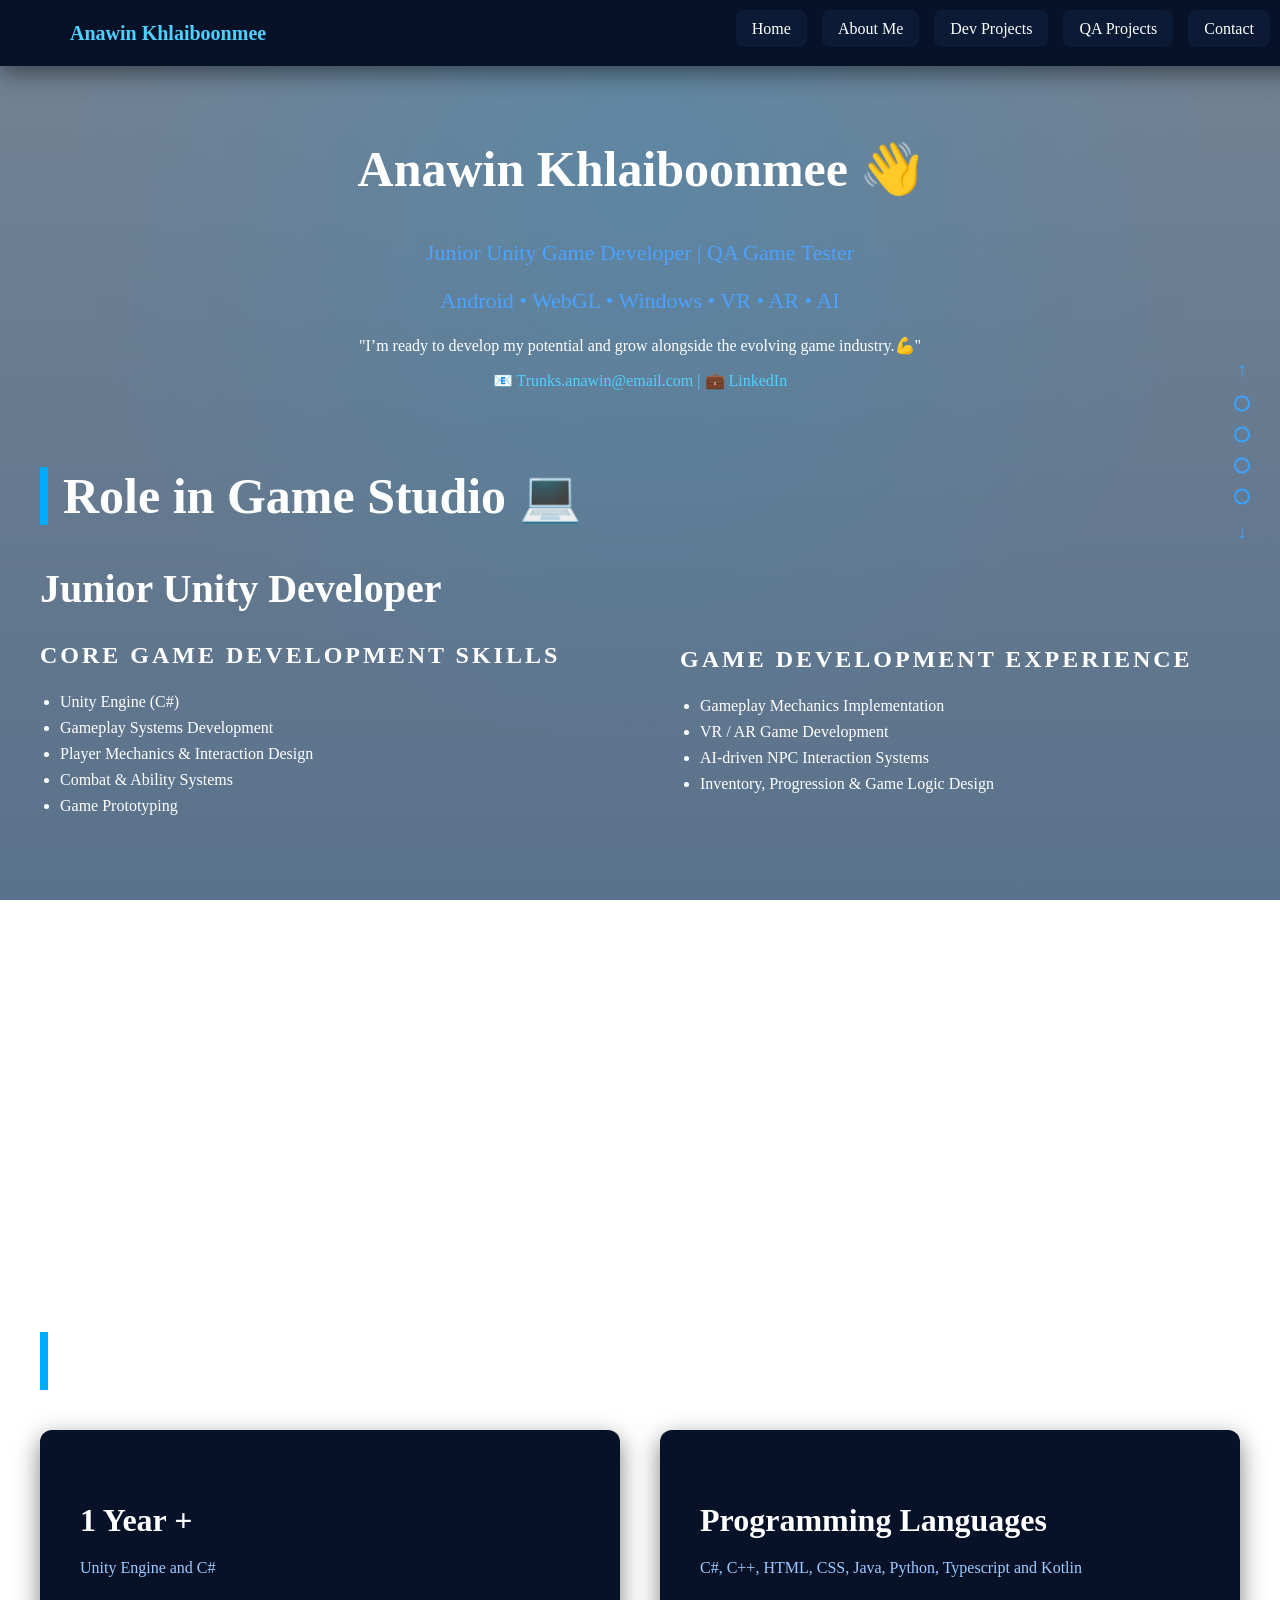
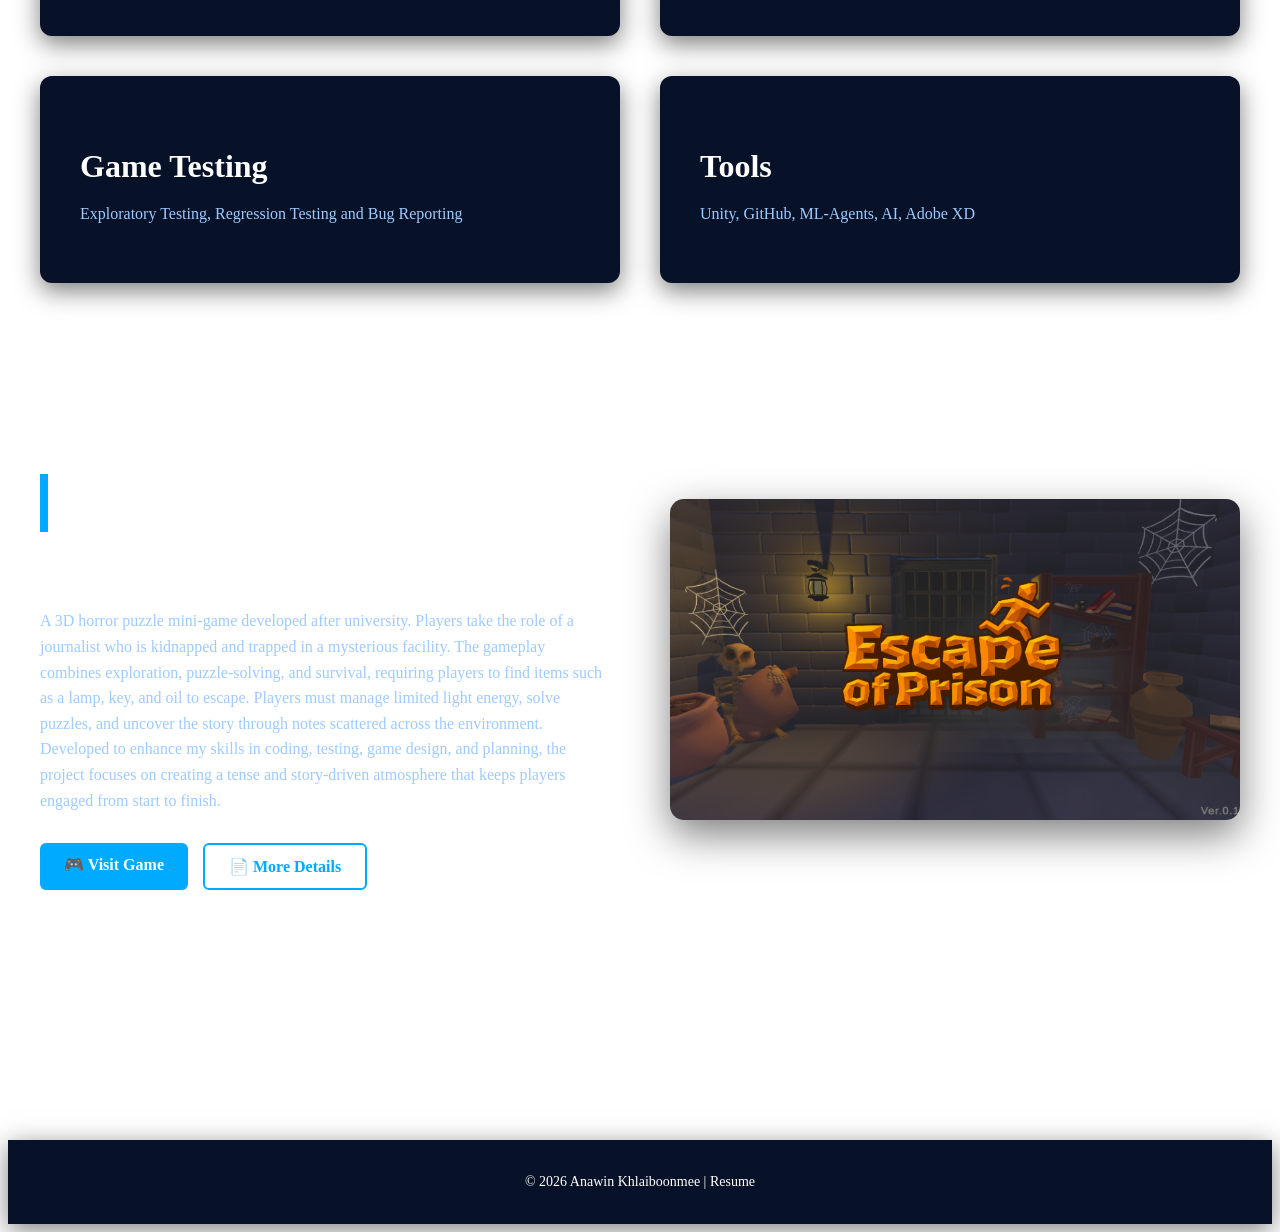
==== commit eb93e0db: "Update5.0 upload image and vedio" ====
--- a/index.html
+++ b/index.html
@@ -232,7 +232,7 @@
 
 <!-- RIGHT SIDE -->
 <div class="project-right reveal-right">
-<img src="UnityDev.png" alt="Monster Buddy AR">
+<img src="images/Escape_Game.png" alt="Monster Buddy AR">
 <script src="script.js"></script>
 </div>
 
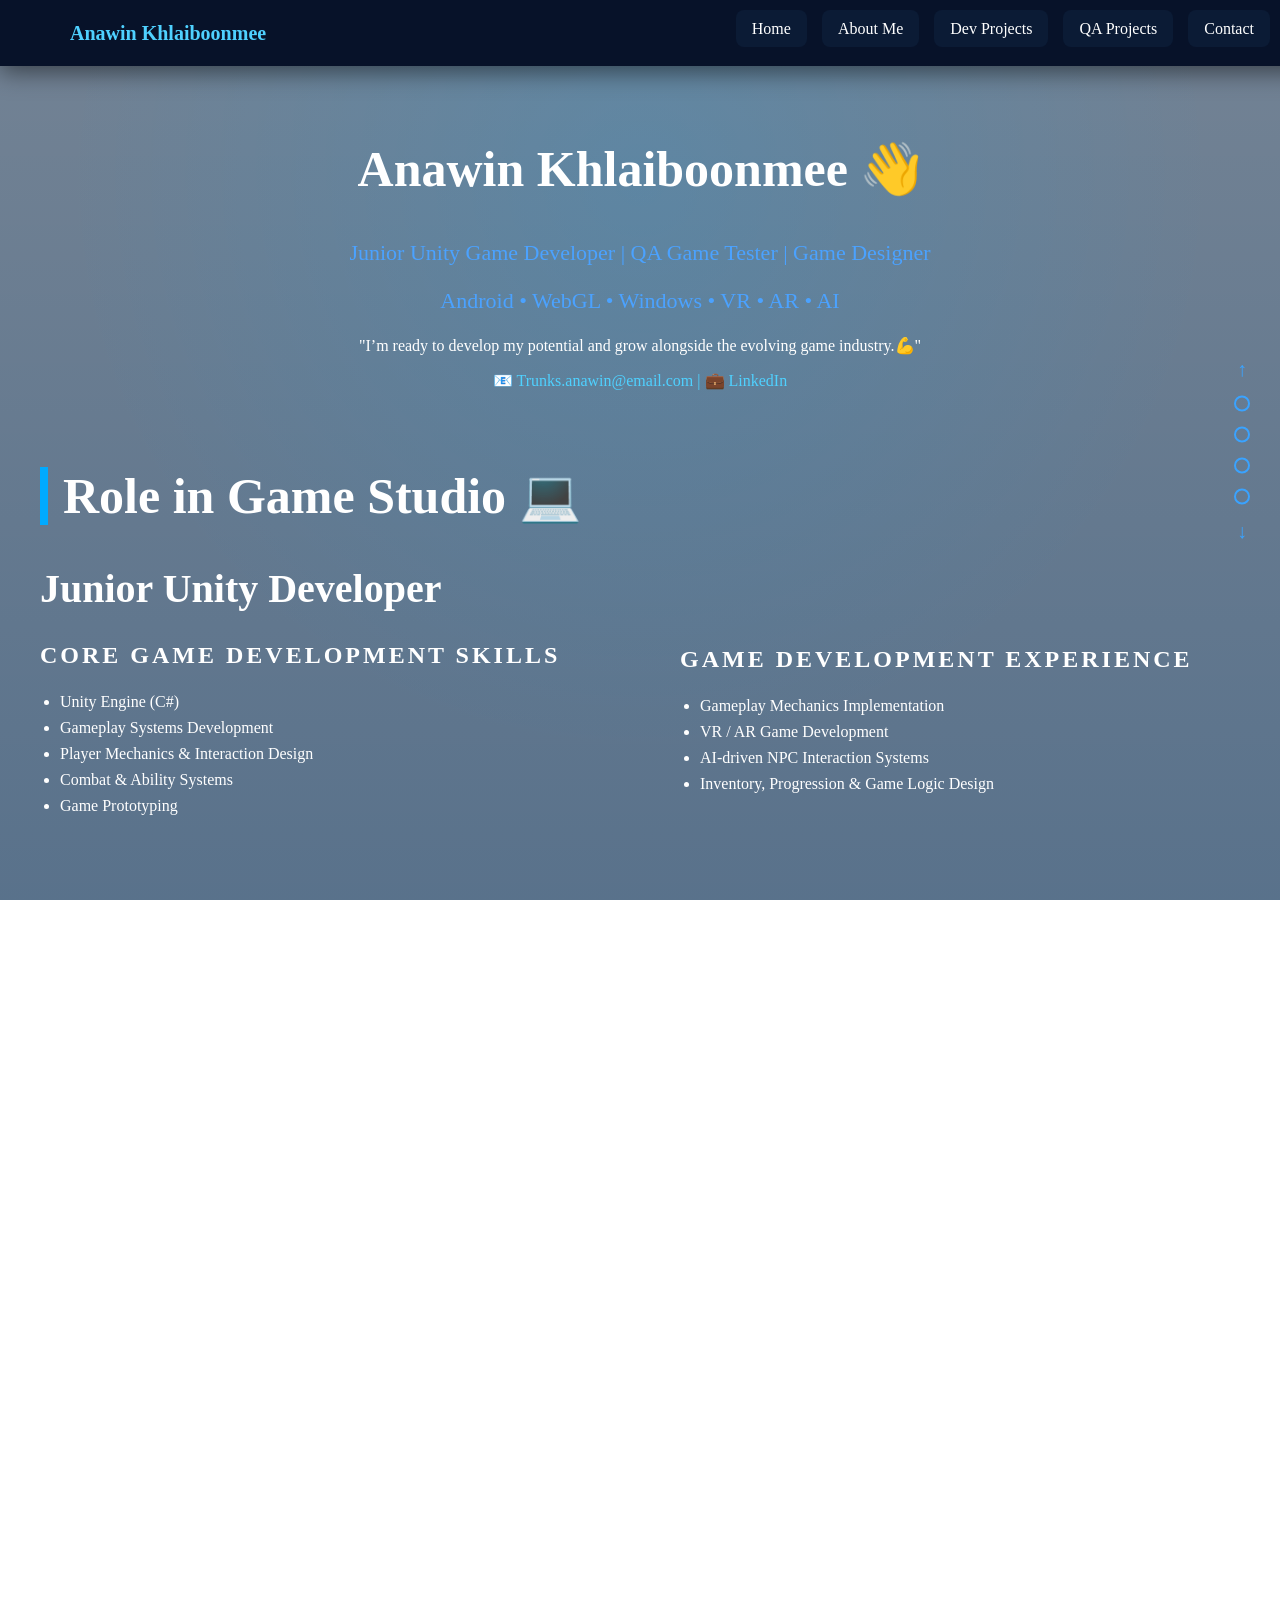
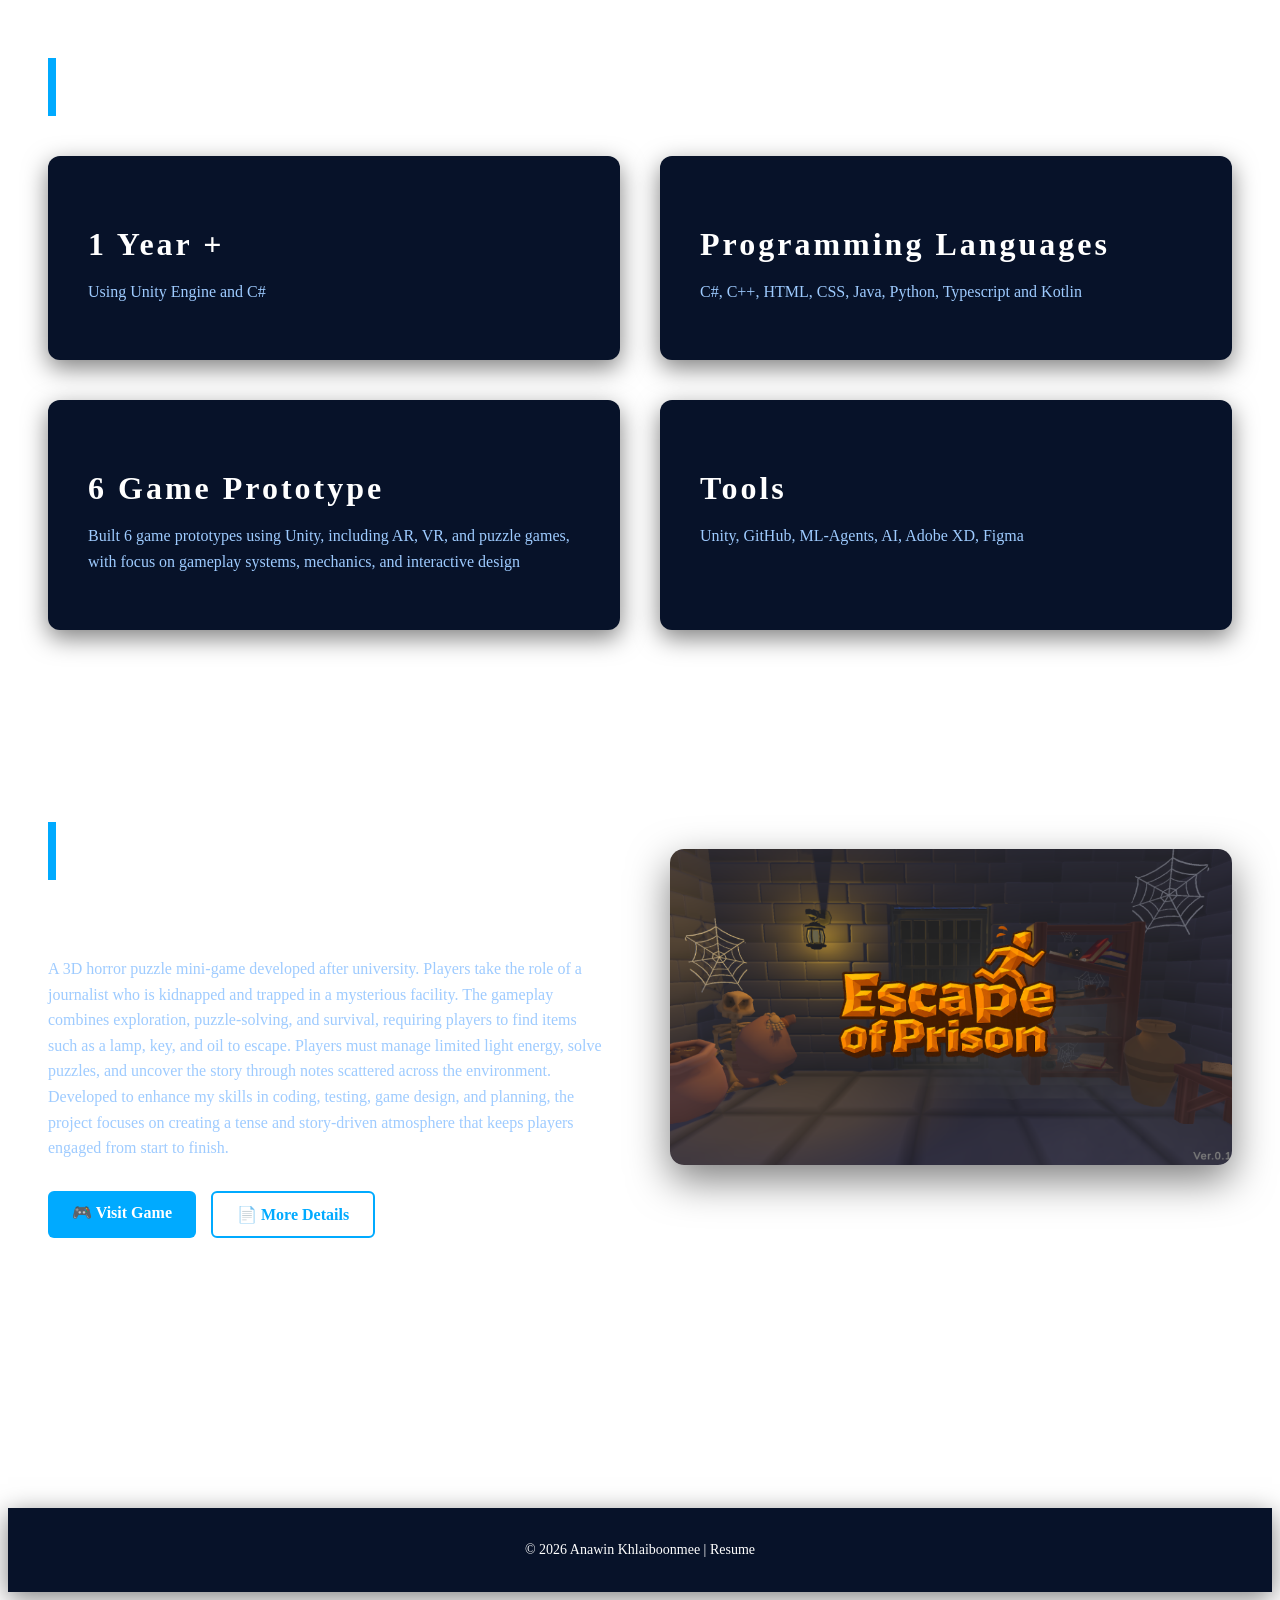
==== commit ce23e561: "Update 5.5 Add role" ====
--- a/index.html
+++ b/index.html
@@ -9,7 +9,7 @@
 </head>
 
 <body>
-
+ <main class="main-content">
 <!-- ================= NAVBAR ================= -->
 <nav class="navbar">
   <div class="navbar-container">
@@ -34,7 +34,7 @@
 <h1 class="Name">Anawin Khlaiboonmee 👋</h1>
 
 <p class="subtitle">
-Junior Unity Game Developer | QA Game Tester
+Junior Unity Game Developer | QA Game Tester | Game Designer
 </p>
 
 <p class="platforms">
@@ -66,18 +66,18 @@
 </div>
 
 
-<!-- ================= Game Runner================= 
-<section class="mini-game">
-
-<h2>Mini Runner Game</h2>
-
-<canvas id="gameCanvas" width="1000" height="350"></canvas>
-
-<p>Press SPACE to jump and collect coins</p>
-
-</section>
+<!-- ================= Game Shouting=================  
+<canvas id="gameCanvas"></canvas>
+
+<div id="ui">
+    <button id="startBtn">Start Game</button>
+
+    <p>Score: <span id="score">0</span></p>
+    <p>Time: <span id="time">10</span></p>
+    <p>High Score: <span id="highScore">0</span></p>
+    <p>Players: <span id="playerCount">0</span></p>
+</div>
 -->
-
 <!-- ================= UNITY DEVELOPER ================= -->
 <section class="Dev-skill-section" id="role">
 
@@ -154,7 +154,45 @@
 
 </div>
 
-</section>
+<!-- ================= GAME Designer ================= -->
+<section class="Game-design-section">
+
+<div class="Game-design-container">
+
+<!-- LEFT -->
+<div class="Game-design-skill-left">
+
+<h1 class="title-Game-design">Junior Game designer</h1>
+
+<h3>CORE GAME DESIGN SKILLS</h3>
+<ul>
+<li>Gameplay System Design</li>
+<li>Core Gameplay Loop Design</li>
+<li>Puzzle & Mechanic Design</li>
+<li>Player Experience & Engagement Design</li>
+<li>Game Balance & Difficulty Design</li>
+</ul>
+
+</div>
+
+<!-- RIGHT -->
+<div class="Game-design-skill-right">
+
+<h3>DESIGN EXPERIENCE</h3>
+<ul>
+<li>Designed and developed 6 game prototypes (AR, VR, Horror, Puzzle)</li>
+<li>Created gameplay systems, mechanics, and player interactions</li>
+<li>Designed core gameplay loops and player progression systems</li>
+<li>Applied playtesting feedback to improve game design</li>
+<li>Focused on player emotion (tension, strategy, decision-making)</li>
+</ul>
+
+</div>
+
+</div>
+
+</section>
+
 <!-- Expertise Section -->
 <section class="expertise-section" id="experience">
 
@@ -166,7 +204,7 @@
 
 <div class="expertise-box">
 <h3>1 Year +</h3>
-<p>Unity Engine and C#</p>
+<p>Using Unity Engine and C#</p>
 </div>
 
 <div class="expertise-box">
@@ -175,13 +213,14 @@
 </div>
 
 <div class="expertise-box">
-<h3>Game Testing</h3>
-<p>Exploratory Testing, Regression Testing and Bug Reporting</p>
+<h3>6 Game Prototype</h3>
+<p>Built 6 game prototypes using Unity, including AR, VR, and puzzle games, 
+  with focus on gameplay systems, mechanics, and interactive design</p>
 </div>
 
 <div class="expertise-box">
 <h3>Tools</h3>
-<p>Unity, GitHub, ML-Agents, AI, Adobe XD</p>
+<p>Unity, GitHub, ML-Agents, AI, Adobe XD, Figma</p>
 </div>
 
 </div>
@@ -239,7 +278,7 @@
 </div>
 
 </section>
-
+</main>
 <!-- ================= FOOTER ================= -->
 <footer class="footer-bar">
 
--- a/style.css
+++ b/style.css
@@ -160,32 +160,47 @@
 }
 
 
-/* ---------------- Mini Game ---------------- 
-
-.mini-game{
-    text-align:center;
-    margin-top:40px;
-}
-
-#gameCanvas{
-    background:#0b1f3a;
-    border:2px solid #3aa3ff;
-    border-radius:12px;
-    display:block;
-    margin:auto;
-    max-width:100%;
-}
-*/
-
-/* ---------------- DEV + QA SECTION BASE ---------------- */
+/* ---------------- Mini Game ---------------- */
+
+#gameCanvas {
+    position: fixed;
+    top: 0;
+    left: 0;
+    z-index: 1; /* ให้สูงขึ้นนิดนึง */
+}
+
+#ui {
+    position: fixed;
+    bottom: 20px;
+    right: 20px;
+
+    z-index: 999; /* อยู่หน้าสุด */
+    
+    background: rgba(0, 0, 0, 0.6);
+    padding: 15px;
+    border-radius: 10px;
+    color: white;
+}
+#ui {
+    pointer-events: auto;
+}
+
+#gameCanvas {
+    pointer-events: auto;
+}
+
+
+/* ---------------- DEV + QA + design SECTION BASE ---------------- */
 
 .Dev-skill-section,
-.QA-section{
+.QA-section,
+.Game-design-section{
     padding:20px 20px;
 }
 
 .dev-skill-container,
-.QA-container{
+.QA-container,
+.Game-design-container{
     max-width:1200px;
     margin:auto;
 
@@ -200,7 +215,9 @@
 .Dev-skill-left,
 .Dev-skill-right,
 .QA-skill-left,
-.QA-skill-right{
+.QA-skill-right,
+.Game-design-skill-left,
+.Game-design-skill-right{
     flex:1;
     
 }
@@ -215,7 +232,8 @@
 }
 
 .title-dev,
-.title-QA{
+.title-QA,
+.title-Game-design{
     font-size:40px;
     font-weight:700;
     margin-bottom:20px;
@@ -224,7 +242,8 @@
 /* ---------------- HEADINGS ---------------- */
 
 .Dev-skill-section h3,
-.QA-section h3{
+.QA-section h3,
+.Game-design-section h3{
     margin-top:30px;
     letter-spacing:3px;
     font-size:24px;
@@ -236,6 +255,9 @@
 }
 
 .QA-skill-right{
+    margin-top:75px;
+}
+.Game-design-skill-right{
     margin-top:75px;
 }
 ul{
@@ -250,14 +272,15 @@
 
 /* ---------------- FOOTER ---------------- */
 
-.footer-bar{
-    width:100%;
-    padding:20px 0;
-    text-align:center;
-    background:#071229;
-    font-size:14px;
-    box-shadow:0 6px 25px rgba(0,0,0,0.5);
+
+.footer-bar {
+    width: 100%;
     margin-top:200px;
+    padding: 20px 0;
+    text-align: center;
+    background: #071229;
+    font-size: 14px;
+    box-shadow: 0 6px 25px rgba(0,0,0,0.5);
 }
 
 /* -------- EXPERTISE SECTION -------- */
@@ -623,6 +646,186 @@
 
 .media-slider{
     display:flex;
+    transition: transform 0.4s ease;
+    width:100%;
+}
+
+.media-slider img,
+.media-slider video{
+    width:100%;
+    flex: 0 0 100%; /* 🔥 ตัวจริง */
+    border-radius:8px;
+}
+/* DOTS */
+.slider-dots{
+    display:flex;
+    justify-content:center;
+    gap:10px;
+    margin-top:10px;
+}
+
+.slider-dot{
+    width:30px;
+    height:6px;
+    background:#555;
+    border-radius:10px;
+    cursor:pointer;
+    transition:0.3s;
+}
+
+.slider-dot.active{
+    background:#00c3ff;
+    width:40px;
+}
+
+/* ---------------- Project1 ---------------- */
+.project1-features{
+    margin:10px 0;
+    padding-left:18px;
+}
+
+.project1-features li{
+    margin-bottom:4px;
+}
+
+.projects1{
+    max-width:1200px;
+    margin:auto;
+    padding:40px;
+}
+
+.project1-card{
+    display:flex;
+    gap:40px;
+    background:#0a1f35;
+    border-radius:12px;
+    padding:30px;
+    box-shadow:0 10px 25px rgba(0,0,0,0.4);
+}
+
+/* LEFT */
+.project1-info{
+    flex:1;
+}
+
+.project1-info h2{
+    margin-bottom:10px;
+}
+
+.project1-info p{
+    margin-bottom:15px;
+}
+
+.project1-btn{
+    display:inline-block;
+    padding:10px 18px;
+    background:#3aa3ff;
+    border-radius:6px;
+    text-decoration:none;
+    color:white;
+}
+
+/* RIGHT */
+
+.project1-media{
+    flex:1;
+    position:relative;
+    overflow:hidden;
+}
+
+/* slider */
+.media-slider{
+    display:flex;
+    transition: transform 0.4s ease;
+    will-change: transform;
+}
+
+.media-slider img,
+.media-slider video{
+    width:100%;
+    flex:0 0 100%;
+    border-radius:8px;
+}
+
+/* dots */
+.slider-dots{
+    display:flex;
+    justify-content:center;
+    gap:10px;
+    margin-top:10px;
+}
+
+.slider-dot{
+    width:30px;
+    height:6px;
+    background:#555;
+    border-radius:10px;
+    cursor:pointer;
+    transition:0.3s;
+}
+
+.slider-dot.active{
+    background:#00c3ff;
+    width:40px;
+}
+
+/* ---------------- Project2 ---------------- */
+.project2-features{
+    margin:10px 0;
+    padding-left:18px;
+}
+
+.project2-features li{
+    margin-bottom:4px;
+}
+
+.projects2{
+    max-width:1200px;
+    margin:auto;
+    padding:40px;
+}
+
+.project2-card{
+    display:flex;
+    gap:40px;
+    background:#0a1f35;
+    border-radius:12px;
+    padding:30px;
+    box-shadow:0 10px 25px rgba(0,0,0,0.4);
+}
+
+/* LEFT */
+.project2-info{
+    flex:1;
+}
+
+.project2-info h2{
+    margin-bottom:10px;
+}
+
+.project2-info p{
+    margin-bottom:15px;
+}
+
+.project2-btn{
+    display:inline-block;
+    padding:10px 18px;
+    background:#3aa3ff;
+    border-radius:6px;
+    text-decoration:none;
+    color:white;
+}
+
+/* RIGHT */
+
+.project2-media{
+    flex:1;
+    position:relative;
+    overflow:hidden;
+}
+
+.media-slider{
+    display:flex;
     transition:0.4s;
 }
 
@@ -649,23 +852,24 @@
 .prev{ left:5px }
 .next{ right:5px }
 
-/* ---------------- Project1 ---------------- */
-.project1-features{
+
+/* ---------------- Project3 ---------------- */
+.project3-features{
     margin:10px 0;
     padding-left:18px;
 }
 
-.project1-features li{
+.project3-features li{
     margin-bottom:4px;
 }
 
-.projects1{
+.projects3{
     max-width:1200px;
     margin:auto;
     padding:40px;
 }
 
-.project1-card{
+.project3-card{
     display:flex;
     gap:40px;
     background:#0a1f35;
@@ -675,19 +879,19 @@
 }
 
 /* LEFT */
-.project1-info{
-    flex:1;
-}
-
-.project1-info h2{
+.project3-info{
+    flex:1;
+}
+
+.project3-info h2{
     margin-bottom:10px;
 }
 
-.project1-info p{
+.project3-info p{
     margin-bottom:15px;
 }
 
-.project1-btn{
+.project3-btn{
     display:inline-block;
     padding:10px 18px;
     background:#3aa3ff;
@@ -698,7 +902,7 @@
 
 /* RIGHT */
 
-.project1-media{
+.project3-media{
     flex:1;
     position:relative;
     overflow:hidden;
@@ -732,24 +936,23 @@
 .prev{ left:5px }
 .next{ right:5px }
 
-
-/* ---------------- Project2 ---------------- */
-.project2-features{
+/* ---------------- Project3 ---------------- */
+.project4-features{
     margin:10px 0;
     padding-left:18px;
 }
 
-.project2-features li{
+.project4-features li{
     margin-bottom:4px;
 }
 
-.projects2{
+.projects4{
     max-width:1200px;
     margin:auto;
     padding:40px;
 }
 
-.project2-card{
+.project4-card{
     display:flex;
     gap:40px;
     background:#0a1f35;
@@ -759,19 +962,19 @@
 }
 
 /* LEFT */
-.project2-info{
-    flex:1;
-}
-
-.project2-info h2{
+.project4-info{
+    flex:1;
+}
+
+.project4-info h2{
     margin-bottom:10px;
 }
 
-.project2-info p{
+.project4-info p{
     margin-bottom:15px;
 }
 
-.project2-btn{
+.project4-btn{
     display:inline-block;
     padding:10px 18px;
     background:#3aa3ff;
@@ -782,7 +985,7 @@
 
 /* RIGHT */
 
-.project2-media{
+.project4-media{
     flex:1;
     position:relative;
     overflow:hidden;
@@ -816,24 +1019,23 @@
 .prev{ left:5px }
 .next{ right:5px }
 
-
-/* ---------------- Project3 ---------------- */
-.project3-features{
+/* ---------------- Project5 ---------------- */
+.project5-features{
     margin:10px 0;
     padding-left:18px;
 }
 
-.project3-features li{
+.project5-features li{
     margin-bottom:4px;
 }
 
-.projects3{
+.projects5{
     max-width:1200px;
     margin:auto;
     padding:40px;
 }
 
-.project3-card{
+.project5-card{
     display:flex;
     gap:40px;
     background:#0a1f35;
@@ -843,19 +1045,19 @@
 }
 
 /* LEFT */
-.project3-info{
-    flex:1;
-}
-
-.project3-info h2{
+.project5-info{
+    flex:1;
+}
+
+.project5-info h2{
     margin-bottom:10px;
 }
 
-.project3-info p{
+.project5-info p{
     margin-bottom:15px;
 }
 
-.project3-btn{
+.project5-btn{
     display:inline-block;
     padding:10px 18px;
     background:#3aa3ff;
@@ -866,7 +1068,7 @@
 
 /* RIGHT */
 
-.project3-media{
+.project5-media{
     flex:1;
     position:relative;
     overflow:hidden;
@@ -900,23 +1102,23 @@
 .prev{ left:5px }
 .next{ right:5px }
 
-/* ---------------- Project3 ---------------- */
-.project4-features{
+/* ---------------- Project6 ---------------- */
+.project6-features{
     margin:10px 0;
     padding-left:18px;
 }
 
-.project4-features li{
+.project6-features li{
     margin-bottom:4px;
 }
 
-.projects4{
+.projects6{
     max-width:1200px;
     margin:auto;
     padding:40px;
 }
 
-.project4-card{
+.project6-card{
     display:flex;
     gap:40px;
     background:#0a1f35;
@@ -926,19 +1128,19 @@
 }
 
 /* LEFT */
-.project4-info{
-    flex:1;
-}
-
-.project4-info h2{
+.project6-info{
+    flex:1;
+}
+
+.project6-info h2{
     margin-bottom:10px;
 }
 
-.project4-info p{
+.project6-info p{
     margin-bottom:15px;
 }
 
-.project4-btn{
+.project6-btn{
     display:inline-block;
     padding:10px 18px;
     background:#3aa3ff;
@@ -949,7 +1151,7 @@
 
 /* RIGHT */
 
-.project4-media{
+.project6-media{
     flex:1;
     position:relative;
     overflow:hidden;
@@ -983,23 +1185,23 @@
 .prev{ left:5px }
 .next{ right:5px }
 
-/* ---------------- Project5 ---------------- */
-.project5-features{
+/* ---------------- qa-project1 ---------------- */
+.qa-project1-features{
     margin:10px 0;
     padding-left:18px;
 }
 
-.project5-features li{
+.qa-project1-features li{
     margin-bottom:4px;
 }
 
-.projects5{
+.qa-project1{
     max-width:1200px;
     margin:auto;
     padding:40px;
 }
 
-.project5-card{
+.qa-project1-card{
     display:flex;
     gap:40px;
     background:#0a1f35;
@@ -1009,19 +1211,19 @@
 }
 
 /* LEFT */
-.project5-info{
-    flex:1;
-}
-
-.project5-info h2{
+.qa-project1-info{
+    flex:1;
+}
+
+.qa-project1-info h2{
     margin-bottom:10px;
 }
 
-.project5-info p{
+.qa-project1-info p{
     margin-bottom:15px;
 }
 
-.project5-btn{
+.qa-project1-btn{
     display:inline-block;
     padding:10px 18px;
     background:#3aa3ff;
@@ -1032,7 +1234,7 @@
 
 /* RIGHT */
 
-.project5-media{
+.qa-project1-media{
     flex:1;
     position:relative;
     overflow:hidden;
@@ -1066,23 +1268,23 @@
 .prev{ left:5px }
 .next{ right:5px }
 
-/* ---------------- Project6 ---------------- */
-.project6-features{
+/* ---------------- qa-project2 ---------------- */
+.qa-project2-features{
     margin:10px 0;
     padding-left:18px;
 }
 
-.project6-features li{
+.qa-project2-features li{
     margin-bottom:4px;
 }
 
-.projects6{
+.qa-project2{
     max-width:1200px;
     margin:auto;
     padding:40px;
 }
 
-.project6-card{
+.qa-project2-card{
     display:flex;
     gap:40px;
     background:#0a1f35;
@@ -1092,19 +1294,19 @@
 }
 
 /* LEFT */
-.project6-info{
-    flex:1;
-}
-
-.project6-info h2{
+.qa-project2-info{
+    flex:1;
+}
+
+.qa-project2-info h2{
     margin-bottom:10px;
 }
 
-.project6-info p{
+.qa-project2-info p{
     margin-bottom:15px;
 }
 
-.project6-btn{
+.qa-project2-btn{
     display:inline-block;
     padding:10px 18px;
     background:#3aa3ff;
@@ -1115,7 +1317,7 @@
 
 /* RIGHT */
 
-.project6-media{
+.qa-project2-media{
     flex:1;
     position:relative;
     overflow:hidden;
@@ -1148,173 +1350,6 @@
 
 .prev{ left:5px }
 .next{ right:5px }
-
-/* ---------------- qa-project1 ---------------- */
-.qa-project1-features{
-    margin:10px 0;
-    padding-left:18px;
-}
-
-.qa-project1-features li{
-    margin-bottom:4px;
-}
-
-.qa-project1{
-    max-width:1200px;
-    margin:auto;
-    padding:40px;
-}
-
-.qa-project1-card{
-    display:flex;
-    gap:40px;
-    background:#0a1f35;
-    border-radius:12px;
-    padding:30px;
-    box-shadow:0 10px 25px rgba(0,0,0,0.4);
-}
-
-/* LEFT */
-.qa-project1-info{
-    flex:1;
-}
-
-.qa-project1-info h2{
-    margin-bottom:10px;
-}
-
-.qa-project1-info p{
-    margin-bottom:15px;
-}
-
-.qa-project1-btn{
-    display:inline-block;
-    padding:10px 18px;
-    background:#3aa3ff;
-    border-radius:6px;
-    text-decoration:none;
-    color:white;
-}
-
-/* RIGHT */
-
-.qa-project1-media{
-    flex:1;
-    position:relative;
-    overflow:hidden;
-}
-
-.media-slider{
-    display:flex;
-    transition:0.4s;
-}
-
-.media-slider img,
-.media-slider video{
-    width:100%;
-    border-radius:8px;
-}
-
-/* buttons */
-
-.prev, .next{
-    position:absolute;
-    top:45%;
-    transform:translateY(-50%);
-    background:#00000080;
-    border:none;
-    color:white;
-    font-size:20px;
-    padding:10px;
-    cursor:pointer;
-}
-
-.prev{ left:5px }
-.next{ right:5px }
-
-/* ---------------- qa-project2 ---------------- */
-.qa-project2-features{
-    margin:10px 0;
-    padding-left:18px;
-}
-
-.qa-project2-features li{
-    margin-bottom:4px;
-}
-
-.qa-project2{
-    max-width:1200px;
-    margin:auto;
-    padding:40px;
-}
-
-.qa-project2-card{
-    display:flex;
-    gap:40px;
-    background:#0a1f35;
-    border-radius:12px;
-    padding:30px;
-    box-shadow:0 10px 25px rgba(0,0,0,0.4);
-}
-
-/* LEFT */
-.qa-project2-info{
-    flex:1;
-}
-
-.qa-project2-info h2{
-    margin-bottom:10px;
-}
-
-.qa-project2-info p{
-    margin-bottom:15px;
-}
-
-.qa-project2-btn{
-    display:inline-block;
-    padding:10px 18px;
-    background:#3aa3ff;
-    border-radius:6px;
-    text-decoration:none;
-    color:white;
-}
-
-/* RIGHT */
-
-.qa-project2-media{
-    flex:1;
-    position:relative;
-    overflow:hidden;
-}
-
-.media-slider{
-    display:flex;
-    transition:0.4s;
-}
-
-.media-slider img,
-.media-slider video{
-    width:100%;
-    border-radius:8px;
-}
-
-/* buttons */
-
-.prev, .next{
-    position:absolute;
-    top:45%;
-    transform:translateY(-50%);
-    background:#00000080;
-    border:none;
-    color:white;
-    font-size:20px;
-    padding:10px;
-    cursor:pointer;
-}
-
-.prev{ left:5px }
-.next{ right:5px }
-
 /* ---------------- MOBILE ---------------- */
 
 @media (max-width:768px){
